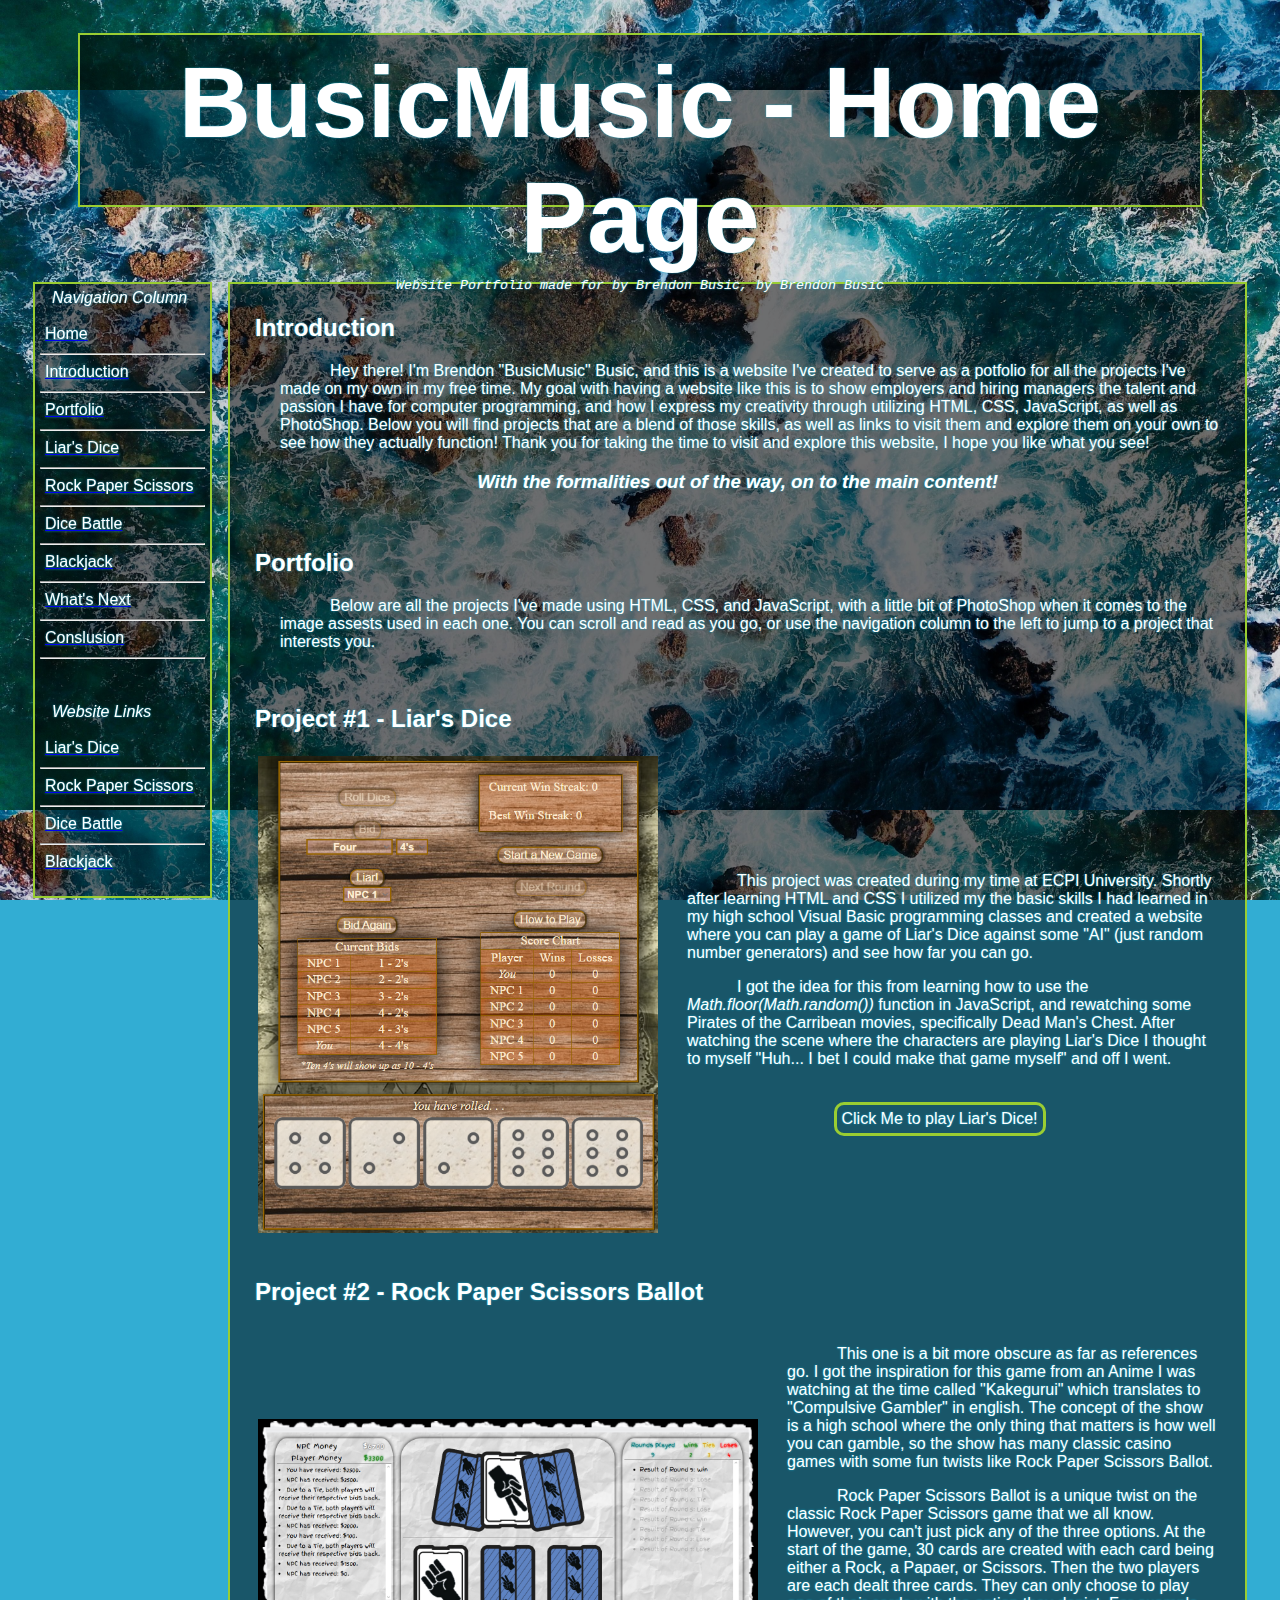
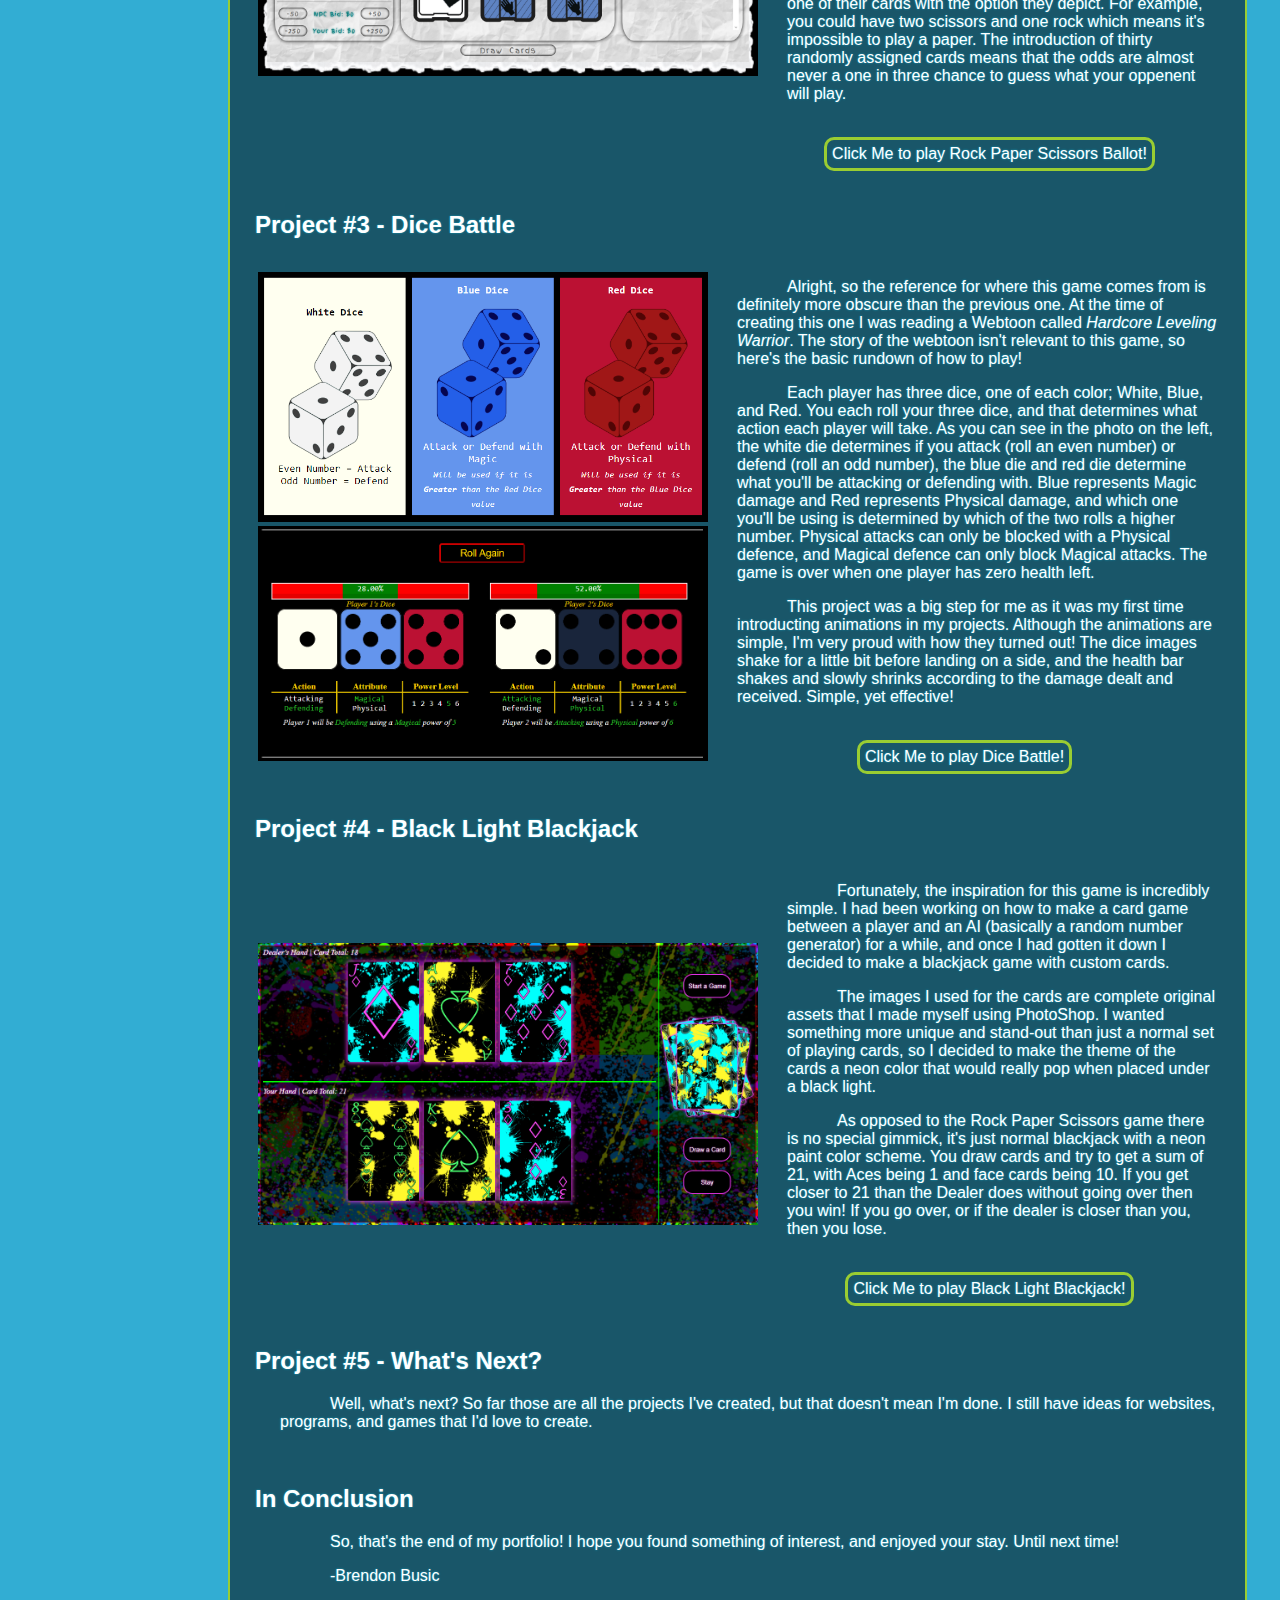
==== index.html @ 6f608ede "Update index.html" ====
<!DOCTYPE html>
<html>
 <head>
    <title>BusicMusic - Home Page</title>

    <link rel="shortcut icon" type="image/x-icon" href="browserIcon.png"/>
    <link href="indexStyle.css" type="text/css" rel="stylesheet"/>
    <script link="indexScript.js" type="text/javscript" rel="javascript"></script>
</head>

<div id="header">
    <span id="headerText">BusicMusic - Home Page</span><br/>
    <span id="subText">Website Portfolio made for by Brendon Busic, by Brendon Busic</span>
</div>

<body>
    <div id="navCol">
        <span id="columnHeader">Navigation Column</span><br/><br/>
        <a href="#header"><div class="navLinks">Home</div></a><hr/>
        <a href="#Introduction"><div class="navLinks">Introduction</div></a><hr/>
        <a href="#Portfolio"><div class="navLinks">Portfolio</div></a><hr/>
        <a href="#LiarsDice"><div class="navLinks">Liar's Dice</div></a><hr/>
        <a href="#RPS"><div class="navLinks">Rock Paper Scissors</div></q><hr/>
        <a href="#DiceBattles"><div class="navLinks">Dice Battle</div></q><hr/>
        <a href="#Blackjack"><div class="navLinks">Blackjack</div></a><hr/>
        <a href="#WhatsNext"><div class="navLinks">What's Next</div></a><hr/>
        <a href="#Conclusion"><div class="navLinks">Conslusion</div></a><hr/>
        <br/>
        <br/>
        <span id="columnHeader">Website Links</span><br/><br/>
        <a href="https://BusicMusic.github.io/LiarsDice"><div class="navLinks">Liar's Dice</div></a><hr/>
        <a href="https://BusicMusic.github.io/RPS-Ballot"><div class="navLinks">Rock Paper Scissors</div></a><hr/>
        <a href="https://BusicMusic.github.io/DiceBattles"><div class="navLinks">Dice Battle</div></a><hr/>
        <a href="https://BusicMusic.github.io/Blackjack"><div class="navLinks">Blackjack</div></a>
        <br/>
    </div>


    <div id="mainContent">
        <h2 id="Introduction">Introduction</h2>
        <p>
            Hey there! I'm Brendon "BusicMusic" Busic, and this is a website I've created to serve as a potfolio for all the projects I've made on my own in my free time. My goal with having a website like this is to show employers and hiring managers the talent and passion I have for computer programming, and how I express my creativity through utilizing HTML, CSS, JavaScript, as well as PhotoShop. Below you will find projects that are a blend of those skills, as well as links to visit them and explore them on your own to see how they actually function! Thank you for taking the time to visit and explore this website, I hope you like what you see!
        </p>

        <h3 style="font-style: italic;text-align: center;">With the formalities out of the way, on to the main content!</h3>
        <br/>
        <h2>Portfolio</h2>
        <p>
            Below are all the projects I've made using HTML, CSS, and JavaScript, with a little bit of PhotoShop when it comes to the image assests used in each one. You can scroll and read as you go, or use the navigation column to the left to jump to a project that interests you.
        </p>
        <br/>
        <h2 id="LiarsDice">Project #1 - Liar's Dice</h2>
        <table id="liarsDice">
            <tr>
                <td>
                    <img src="Liars Dice Screenshot1.PNG" style="width: 400px;"/img>
                </td>
                <td>
                    <p class="description">
                    This project was created during my time at ECPI University. Shortly after learning HTML and CSS I utilized my the basic skills I had learned in my high school Visual Basic programming classes and created a website where you can play a game of Liar's Dice against some "AI" (just random number generators) and see how far you can go.
                    </p>
                    <p class="description">
                        I got the idea for this from learning how to use the <i>Math.floor(Math.random())</i> function in JavaScript, and rewatching some Pirates of the Carribean movies, specifically Dead Man's Chest. After watching the scene where the characters are playing Liar's Dice I thought to myself "Huh... I bet I could make that game myself" and off I went.
                    </p>
                    <br/>
                    <div class="btnContainer">
                        <a href="https://BusicMusic.github.io/LiarsDice">
                            <button class="websiteBtn">Click Me to play Liar's Dice!</button>
                        </a>
                    </div>
                </td>
            </tr>
        </table>
        <br/>


        <h2 id="RPS">Project #2 - Rock Paper Scissors Ballot</h2>
        <table id="rpsBallot">
            <tr>
                <td>
                    <img src="RPS Screenshot1.PNG" style="width: 500px;"/>
                </td>
                <td>
                    <p class="description">
                        This one is a bit more obscure as far as references go. I got the inspiration for this game from an Anime I was watching at the time called "Kakegurui" which translates to "Compulsive Gambler" in english. The concept of the show is a high school where the only thing that matters is how well you can gamble, so the show has many classic casino games with some fun twists like Rock Paper Scissors Ballot.
                    </p>
                    <p class="description">
                        Rock Paper Scissors Ballot is a unique twist on the classic Rock Paper Scissors game that we all know. However, you can't just pick any of the three options. At the start of the game, 30 cards are created with each card being either a Rock, a Papaer, or Scissors. Then the two players are each dealt three cards. They can only choose to play one of their cards with the option they depict. For example, you could have two scissors and one rock which means it's impossible to play a paper. The introduction of thirty randomly assigned cards means that the odds are almost never a one in three chance to guess what your oppenent will play.
                    </p>
                    <br/>
                    <div class="btnContainer">
                        <a href="https://BusicMusic.github.io/RPS-Ballot">
                            <button class="websiteBtn">Click Me to play Rock Paper Scissors Ballot!</button>
                        </a>
                    </div>
                </td>
            </tr>
        </table>
        <br/>


        <h2 id="DiceBattle">Project #3 - Dice Battle</h2>
        <table id="diceBattles">
            <tr>
                <td>
                    <img src="Dice Battle Screenshot1.PNG" style="width: 450px;"/>
                    <br/>
                    <img src="Dice Battle Screenshot2.PNG" style="width: 450px;"/>
                </td>
                <td>
                    <p class="description">
                        Alright, so the reference for where this game comes from is definitely more obscure than the previous one. At the time of creating this one I was reading a Webtoon called <i>Hardcore Leveling Warrior</i>. The story of the webtoon isn't relevant to this game, so here's the basic rundown of how to play!
                    </p>
                    <p class="description">
                        Each player has three dice, one of each color; White, Blue, and Red. You each roll your three dice, and that determines what action each player will take. As you can see in the photo on the left, the white die determines if you attack (roll an even number) or defend (roll an odd number), the blue die and red die determine what you'll be attacking or defending with. Blue represents Magic damage and Red represents Physical damage, and which one you'll be using is determined by which of the two rolls a higher number. Physical attacks can only be blocked with a Physical defence, and Magical defence can only block Magical attacks. The game is over when one player has zero health left.
                    </p>
                    <p class="description">
                        This project was a big step for me as it was my first time introducting animations in my projects. Although the animations are simple, I'm very proud with how they turned out! The dice images shake for a little bit before landing on a side, and the health bar shakes and slowly shrinks according to the damage dealt and received. Simple, yet effective!
                    </p>
                    <br/>
                    <div class="btnContainer">
                        <a href="https://BusicMusic.io/DiceBatles">
                            <button class="websiteBtn">Click Me to play Dice Battle!</button>
                        </a>
                    </div>
                </td>
            </tr>
        </table>
        <br/>

        
        <h2 id="Blackjack">Project #4 - Black Light Blackjack</h2>
        <table>
            <tr>
                <td>
                    <img src="Blackjack Screenshot1.PNG" style="width:500px;"/>
                </td>
                <td>
                    <p class="description">
                        Fortunately, the inspiration for this game is incredibly simple. I had been working on how to make a card game between a player and an AI (basically a random number generator) for a while, and once I had gotten it down I decided to make a blackjack game with custom cards.
                    </p>
                    <p class="description">
                        The images I used for the cards are complete original assets that I made myself using PhotoShop. I wanted something more unique and stand-out than just a normal set of playing cards, so I decided to make the theme of the cards a neon color that would really pop when placed under a black light.
                    </p>
                    <p class="description">
                        As opposed to the Rock Paper Scissors game there is no special gimmick, it's just normal blackjack with a neon paint color scheme. You draw cards and try to get a sum of 21, with Aces being 1 and face cards being 10. If you get closer to 21 than the Dealer does without going over then you win! If you go over, or if the dealer is closer than you, then you lose.
                    </p>
                    <br/>
                    <div class="btnContainer">
                        <a href="https://BusicMusic.github.io/Blackjack">
                            <button class="websiteBtn">Click Me to play Black Light Blackjack!</button>
                        </a>
                    </div>
                </td>
            </tr>
        </table>
        <br/>

        
        <h2 id="WhatsNext">Project #5 - What's Next?</h2>
        <p>
            Well, what's next? So far those are all the projects I've created, but that doesn't mean I'm done. I still have ideas for websites, programs, and games that I'd love to create.
        </p>
        <br/>

        <h2 id="Conclusion">In Conclusion</h2>
        <p>
            So, that's the end of my portfolio! I hope you found something of interest, and enjoyed your stay. Until next time!
        </p>
        <p>-Brendon Busic</p>
        </br>

    </div>

</body>
</html>
---- indexStyle.css ----
html{
    color:white;
    text-shadow:0px 0px 2px rgb(24, 175, 209);
    background-color:rgb(50, 173, 211);
    background-image: url("ocean waves.jpeg");
    background-attachment: fixed;
    background-size: 100%;
    background-position: center;
	padding: 25px;
	margin: auto;
    font-family: sans-serif;
}
#header, #navCol, #mainContent{
    background-color: rgba(0,0,0,.5);
    border: 2px solid yellowgreen;
}

/*Header Styling*/
#header{
    text-align: center;
    padding: 10px;
    width: 80%;
    margin: auto;
    height: 150px;
    min-width: 1100px;
}
#headerText{
    font-size: 75pt;
    font-family:'Franklin Gothic Medium', 'Arial Narrow', Arial, sans-serif;
    font-weight: bold;
}
#subText{
    font-size: 10pt;
    font-family: monospace;
    font-style: italic;
}

/*Navigation Column Styling*/
#navCol{
    margin-top: 75px;
    float:left;
    width: 165px;
    position: sticky;
    top: 10px;
    padding: 5px;
}
#columnHeader{
    text-align: center;
    font-style: italic;
    padding-left: 12px;
}
.navLinks{
    margin-left: 5px;
    color:white;
    text-decoration:none;
    width: 100%;
    height: 20px;
    /* padding-left: 5px; */
}
.navLinks:hover{
    padding-left: 2px;
    font-weight: bold;
    cursor: pointer;
    background-image:linear-gradient(to right, grey, rgba(0,0,0,.0));
}

/*Main Content Styling*/
#mainContent{
    max-width: auto;
    min-width: 900px;
    padding-top: 10px;
    padding-right: 25px;
    padding-left: 25px;
    padding-bottom: 10px;
    margin-left: 195px;
    margin-top: 75px;
}
#mainContent>p{
    text-indent: 50px;
    padding-left: 25px;
}
.description{
    text-indent: 50px;
    padding-left: 25px;
}
.btnContainer{
    text-align:center;
}
.websiteBtn{
    text-align:center;
    text-shadow:0px 0px 2px rgb(24, 175, 209);
    border: 3px solid yellowgreen;
    padding: 5px;
    border-radius: 10px;
    color: white;
    background: none;
    font-size: 12pt;
}
.websiteBtn:hover{
    font-weight: bold;
    cursor: pointer;
    background-image: linear-gradient(to top, grey, rgba(0,0,0,0.0));
}
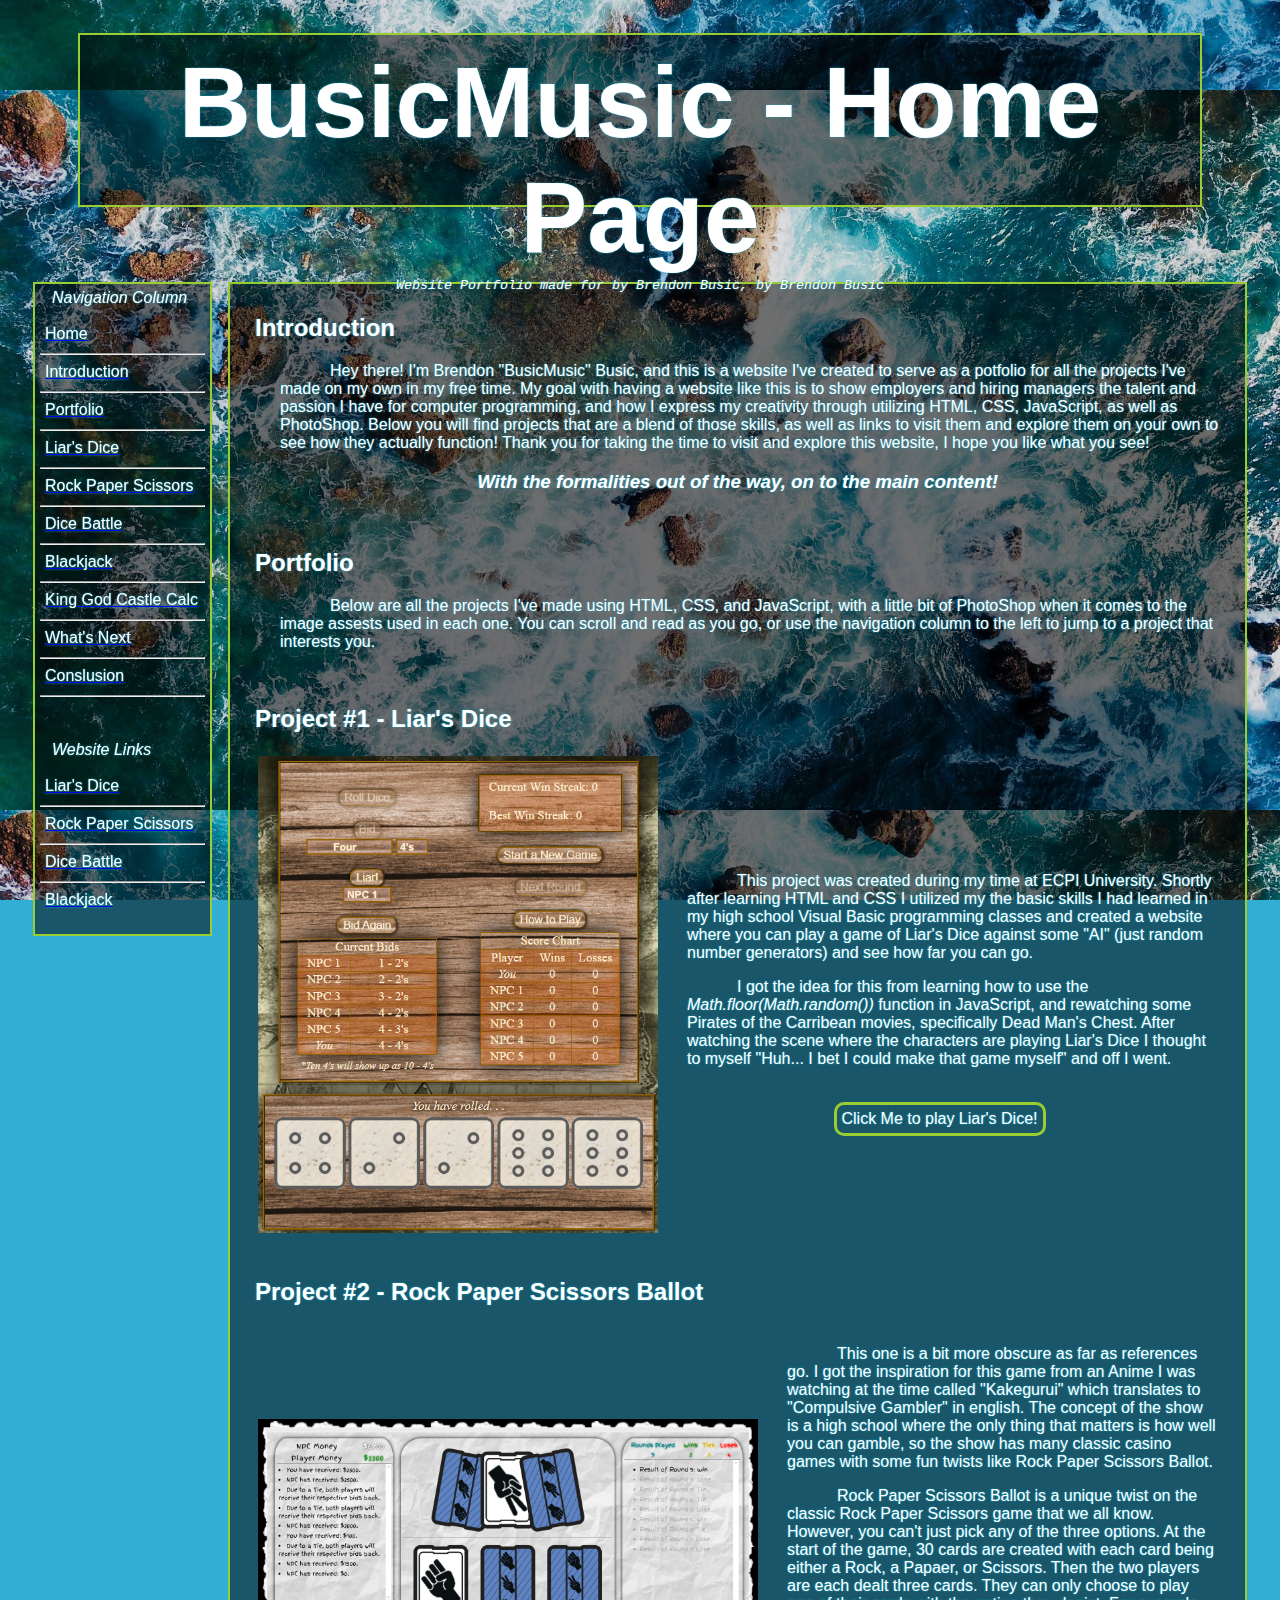
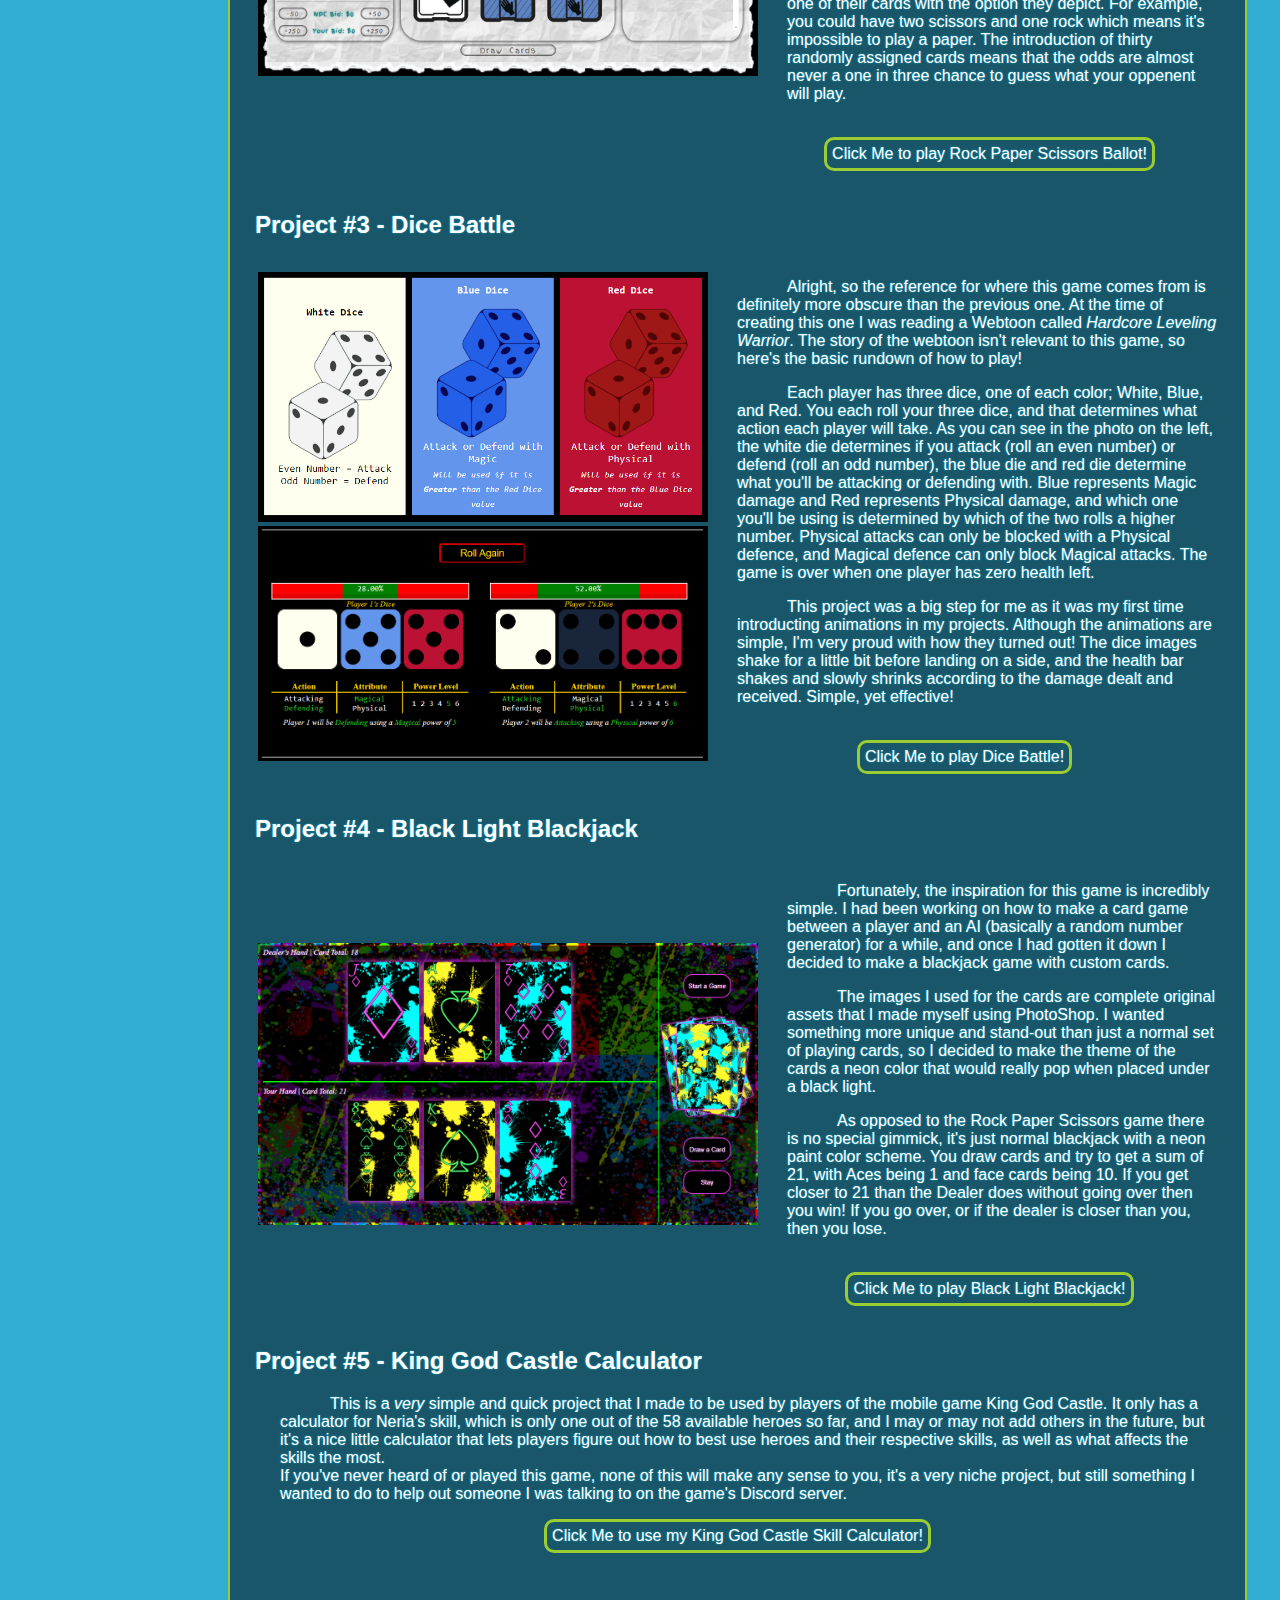
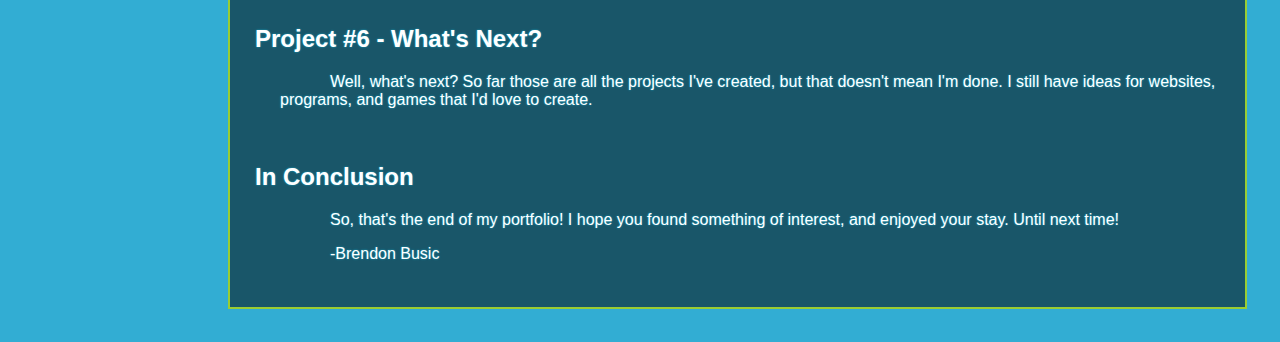
==== commit 74e3648b: "Update index.html" ====
--- a/index.html
+++ b/index.html
@@ -3,7 +3,7 @@
  <head>
     <title>BusicMusic - Home Page</title>
 
-    <link rel="shortcut icon" type="image/x-icon" href="browserIcon.png"/>
+    <link rel="shortcut icon" type="image/x-icon" href="browserIcon.PNG"/>
     <link href="indexStyle.css" type="text/css" rel="stylesheet"/>
     <script link="indexScript.js" type="text/javscript" rel="javascript"></script>
 </head>
@@ -23,6 +23,7 @@
         <a href="#RPS"><div class="navLinks">Rock Paper Scissors</div></q><hr/>
         <a href="#DiceBattles"><div class="navLinks">Dice Battle</div></q><hr/>
         <a href="#Blackjack"><div class="navLinks">Blackjack</div></a><hr/>
+        <a href="#KGC-Skill-Calc"><div class="navLinks">King God Castle Calc</div></a><hr/>
         <a href="#WhatsNext"><div class="navLinks">What's Next</div></a><hr/>
         <a href="#Conclusion"><div class="navLinks">Conslusion</div></a><hr/>
         <br/>
@@ -157,7 +158,24 @@
         <br/>
 
         
-        <h2 id="WhatsNext">Project #5 - What's Next?</h2>
+        <h2 id="KGC-Skill-Calc">Project #5 - King God Castle Calculator</h2>
+        <p>
+            This is a <i>very</i> simple and quick project that I made to be used by players of the mobile game King God Castle. It only has a calculator for Neria's skill, which is only one out of the 58 available heroes so far, and I may or may not add others in the future, but it's a nice little calculator that lets players figure out how to best use heroes and their respective skills, as well as what affects the skills the most.
+            <br/>
+            If you've never heard of or played this game, none of this will make any sense to you, it's a very niche project, but still something I wanted to do to help out someone I was talking to on the game's Discord server.
+            <br/>
+            
+            <div class="btnContainer">
+                <a href="https://BusicMusic.github.io/KGC-Skill-Calc">
+                    <button class="websiteBtn">Click Me to use my King God Castle Skill Calculator!</button>
+                </a>
+            </div>
+        </p>
+        <br/>
+        <br/>
+
+        
+        <h2 id="WhatsNext">Project #6 - What's Next?</h2>
         <p>
             Well, what's next? So far those are all the projects I've created, but that doesn't mean I'm done. I still have ideas for websites, programs, and games that I'd love to create.
         </p>
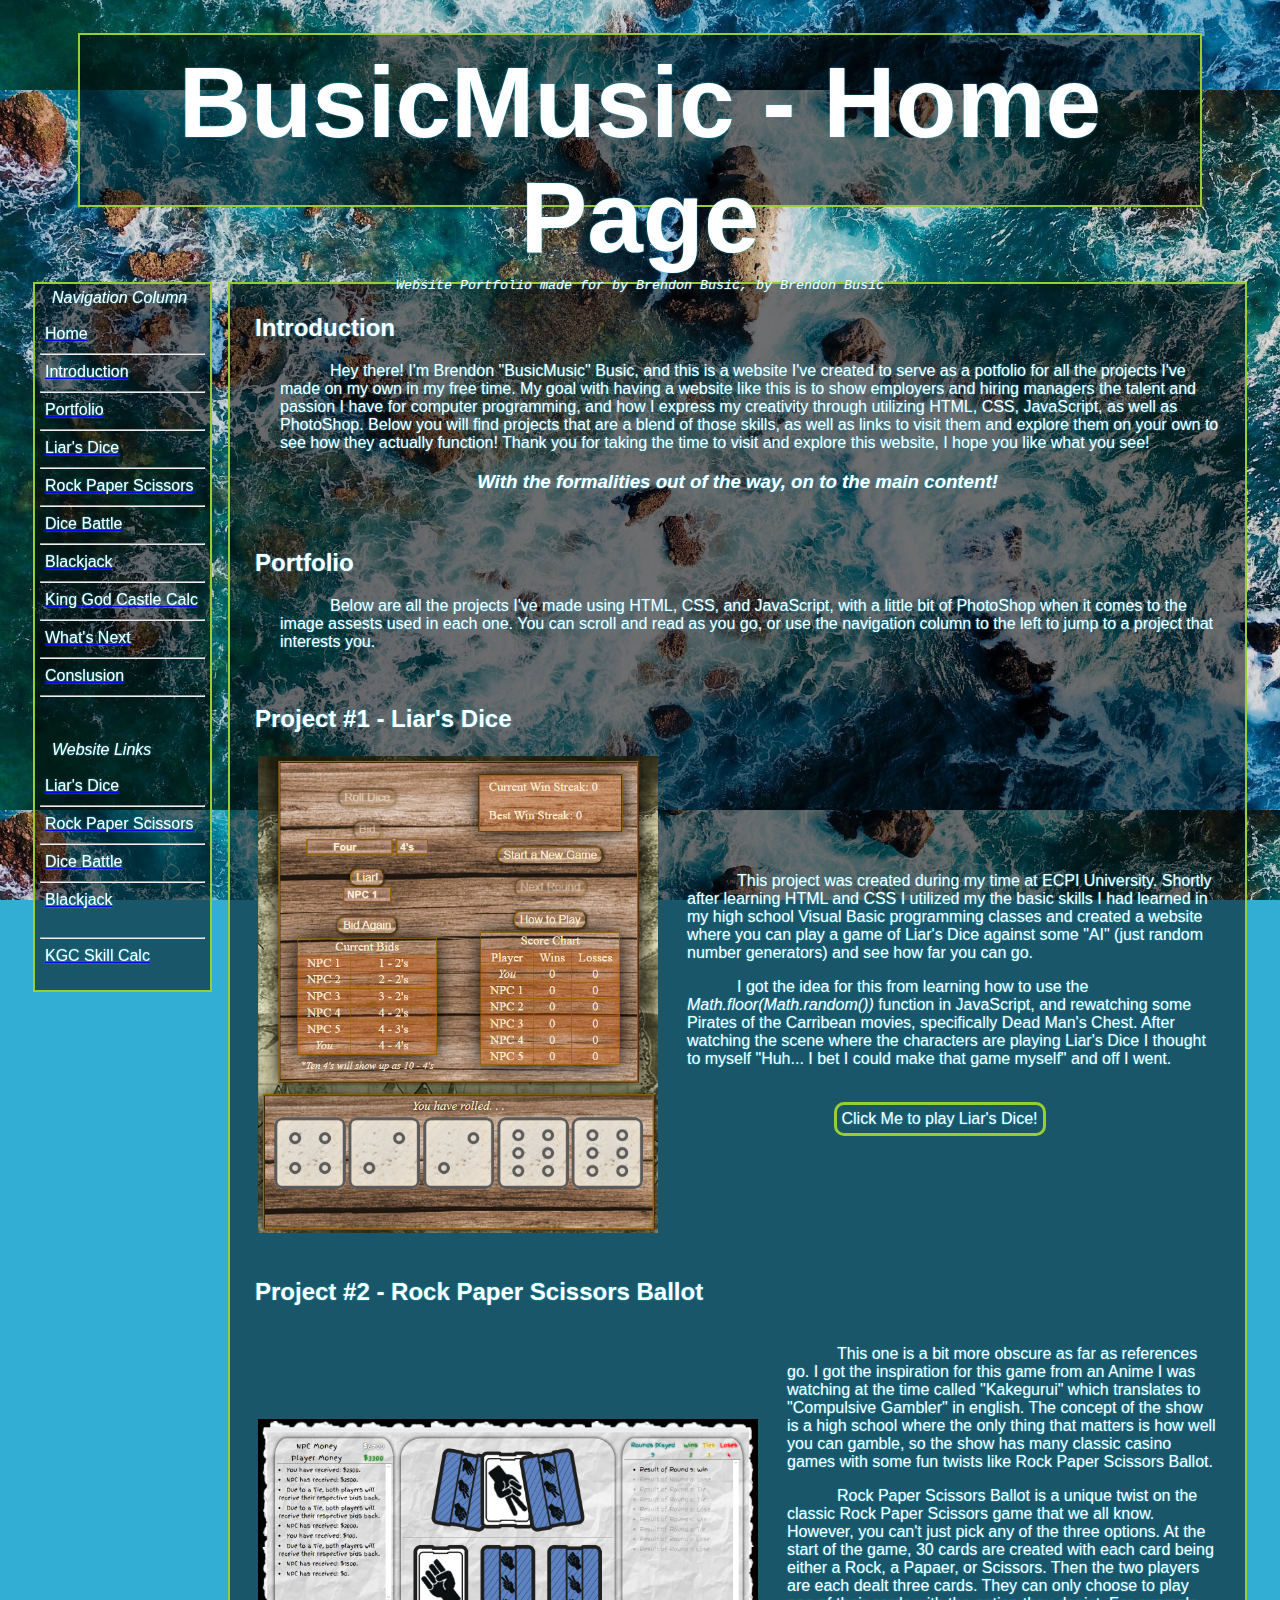
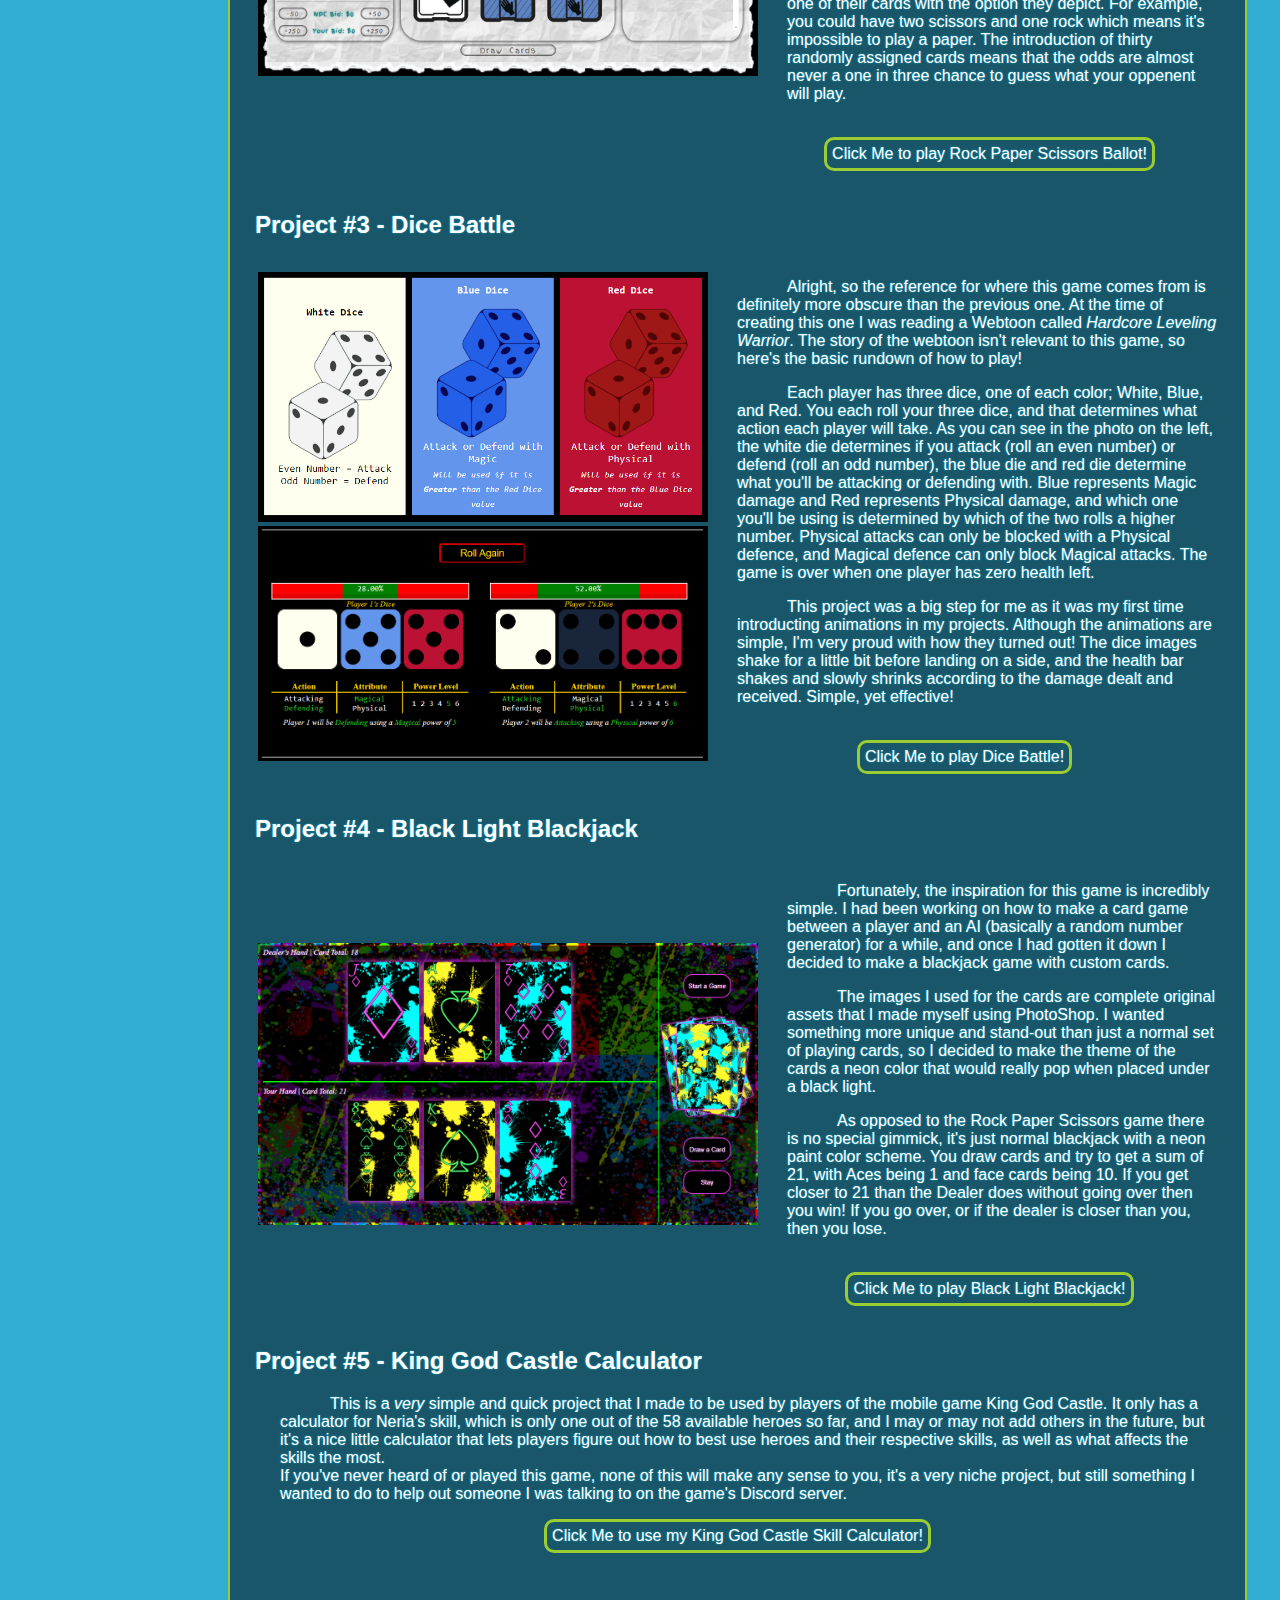
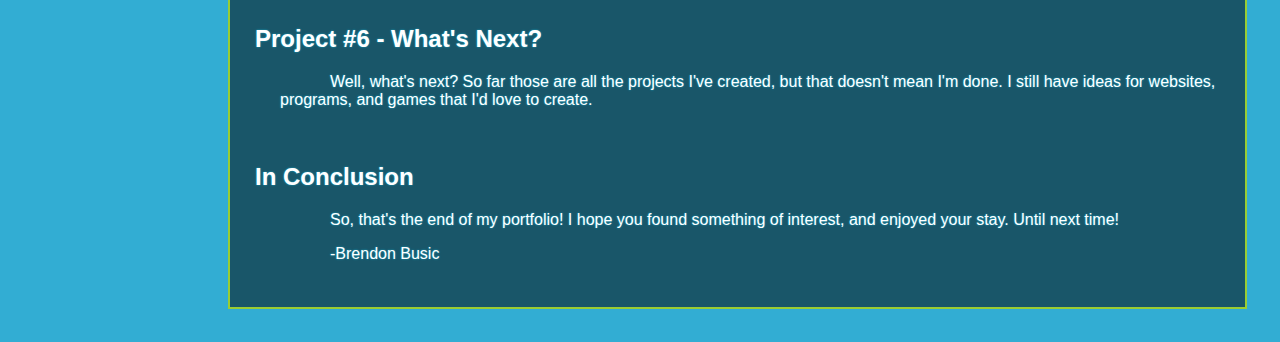
==== commit bd3a5844: "Update index.html" ====
--- a/index.html
+++ b/index.html
@@ -33,7 +33,8 @@
         <a href="https://BusicMusic.github.io/RPS-Ballot"><div class="navLinks">Rock Paper Scissors</div></a><hr/>
         <a href="https://BusicMusic.github.io/DiceBattles"><div class="navLinks">Dice Battle</div></a><hr/>
         <a href="https://BusicMusic.github.io/Blackjack"><div class="navLinks">Blackjack</div></a>
-        <br/>
+        <br/><hr/>
+        <a href="https://BusicMusic.github.io/KGC-Skill-Calc"><div class="navLinks">KGC Skill Calc</div></a><br/>
     </div>
 
 
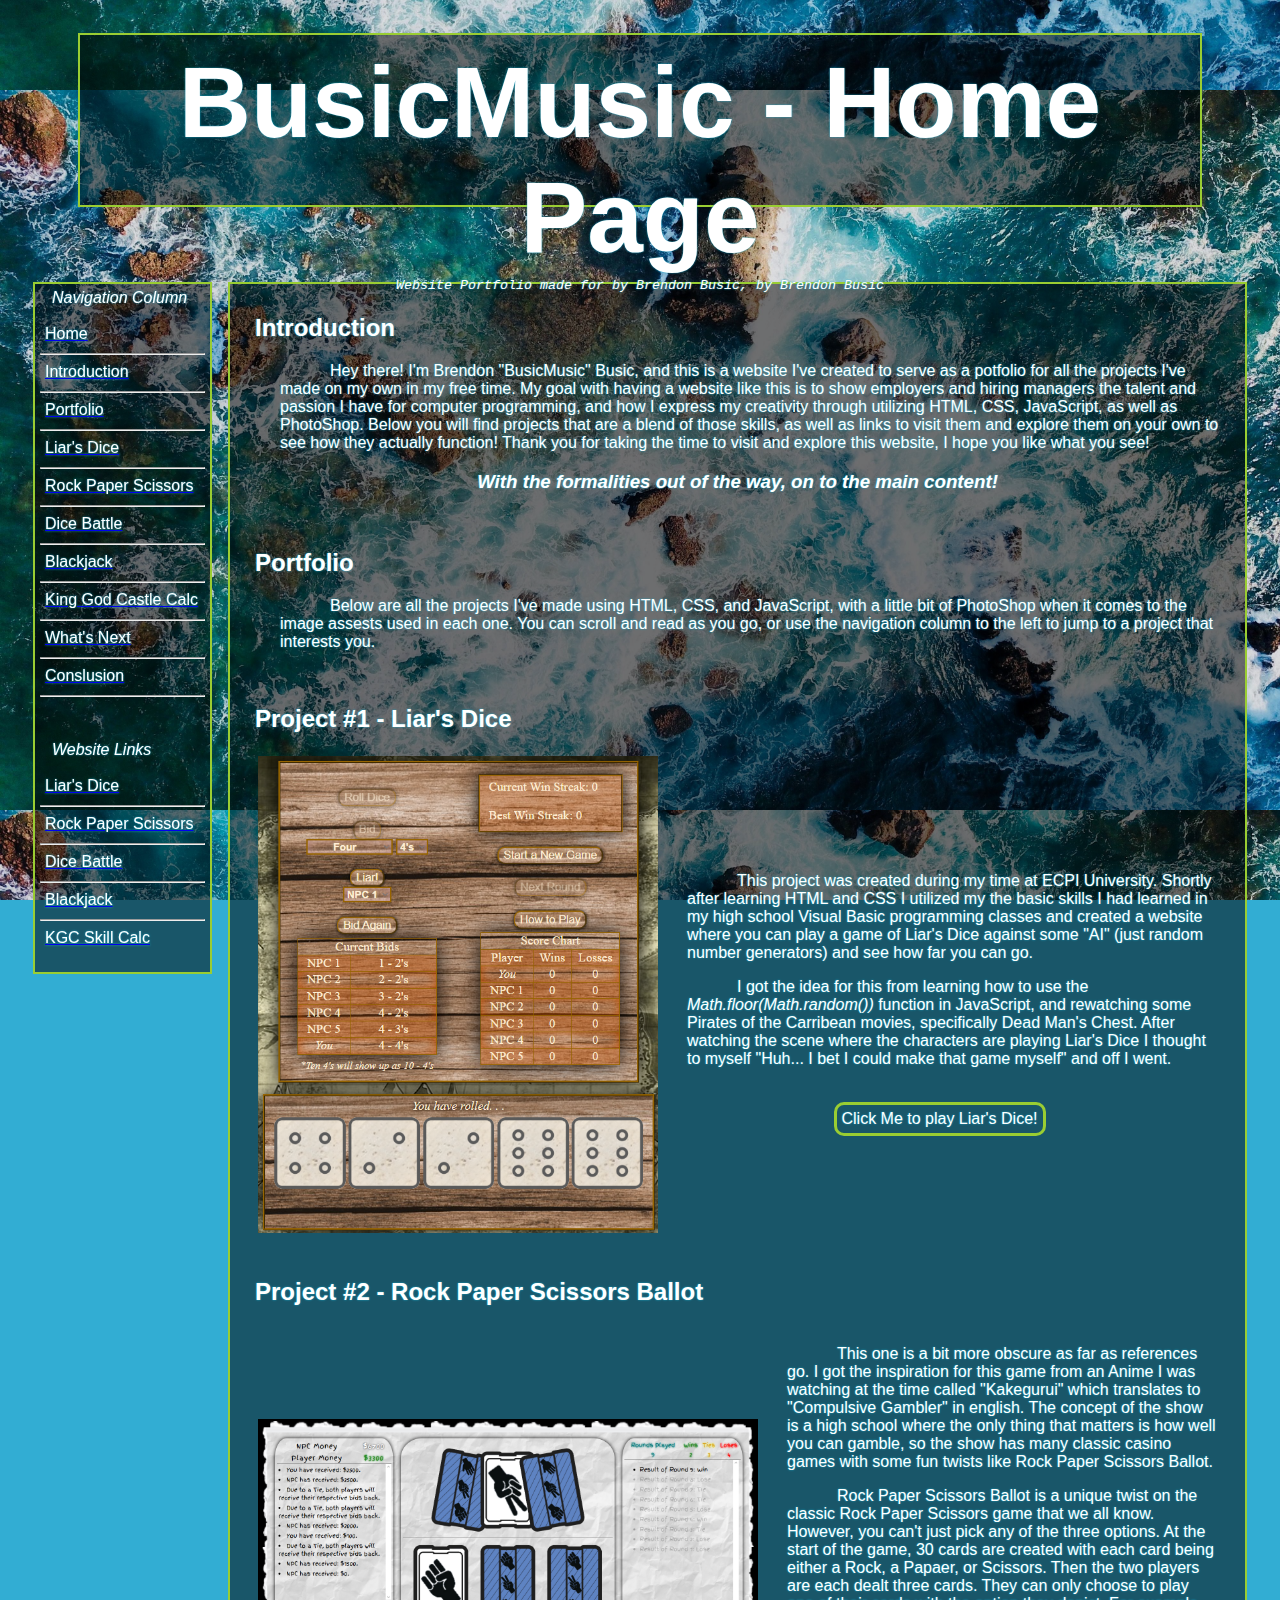
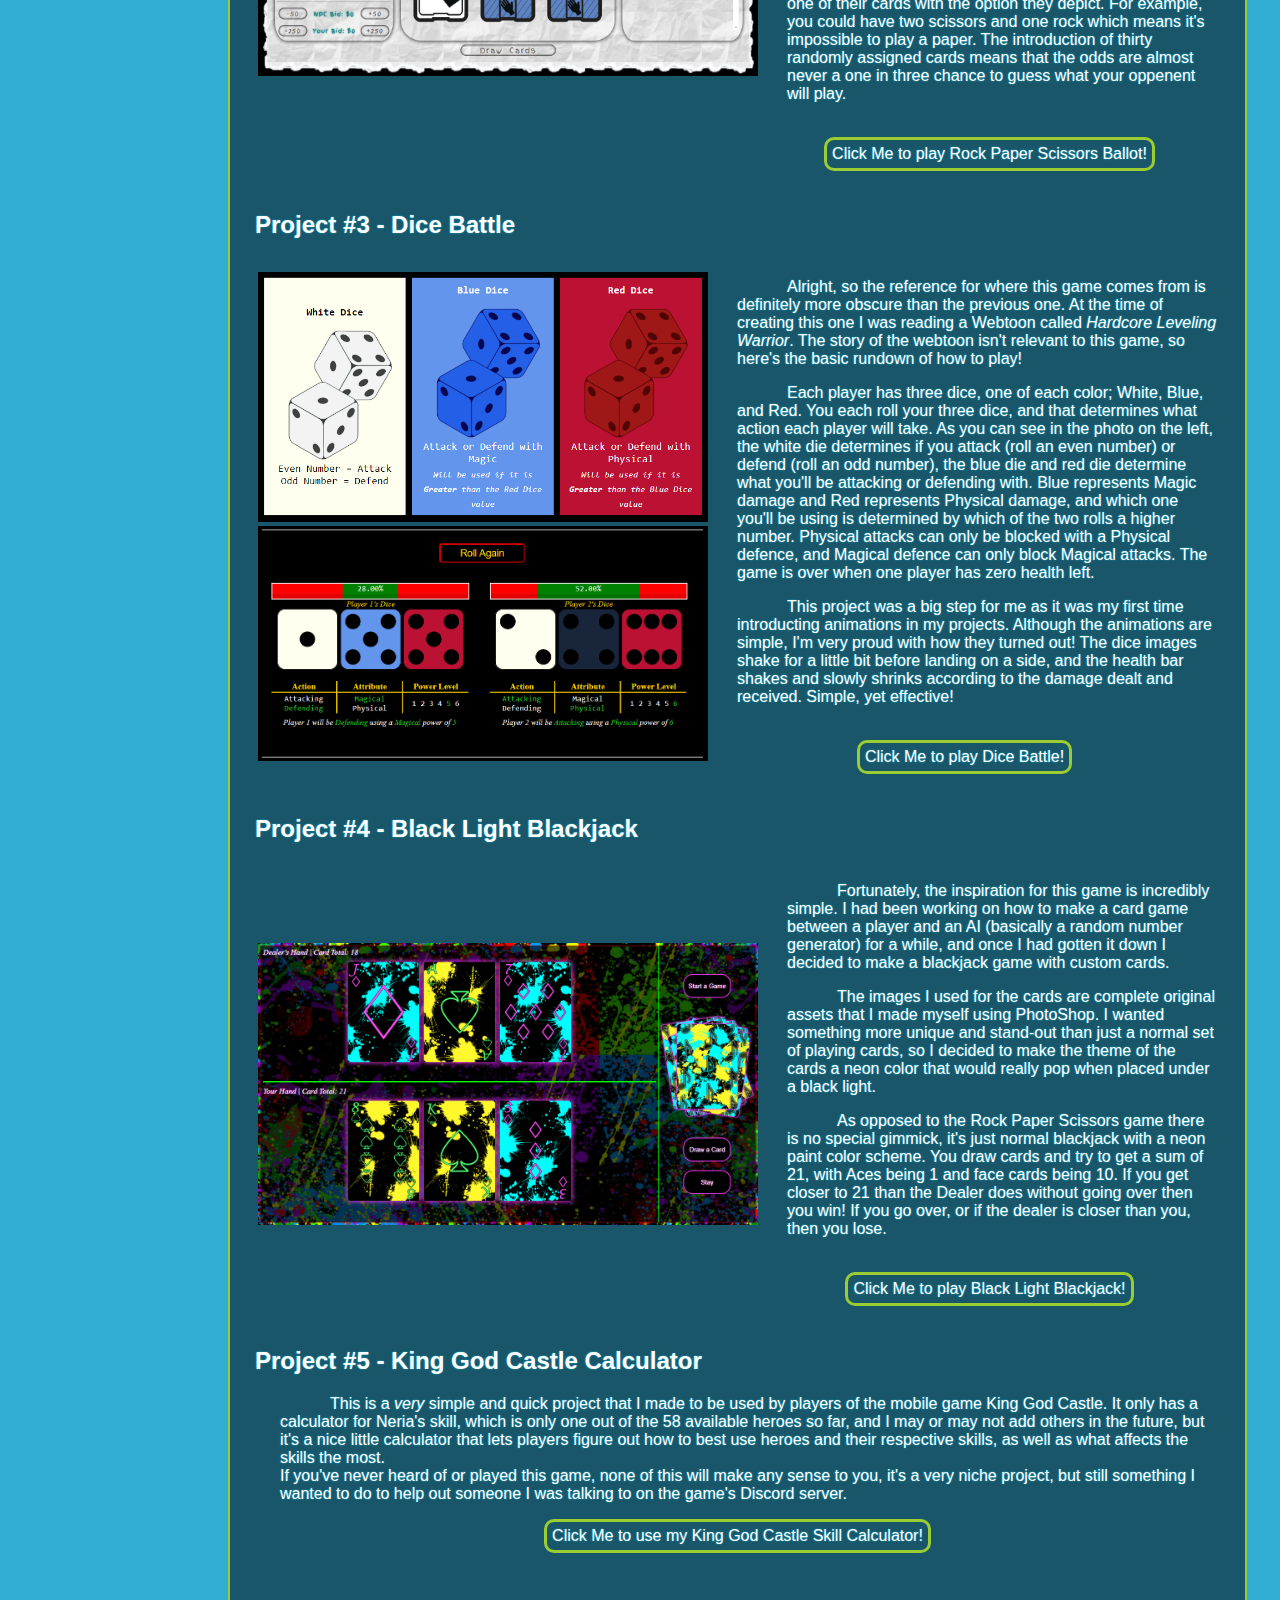
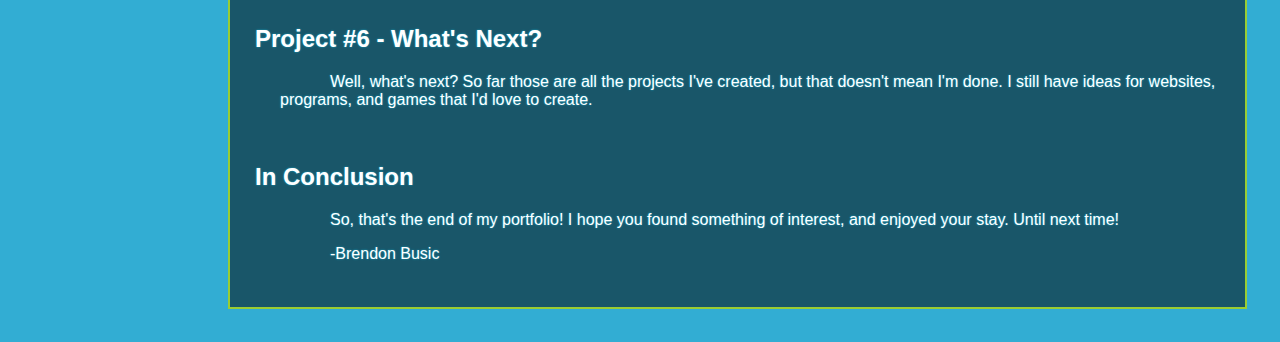
==== commit 58b32a29: "Update index.html" ====
--- a/index.html
+++ b/index.html
@@ -32,8 +32,7 @@
         <a href="https://BusicMusic.github.io/LiarsDice"><div class="navLinks">Liar's Dice</div></a><hr/>
         <a href="https://BusicMusic.github.io/RPS-Ballot"><div class="navLinks">Rock Paper Scissors</div></a><hr/>
         <a href="https://BusicMusic.github.io/DiceBattles"><div class="navLinks">Dice Battle</div></a><hr/>
-        <a href="https://BusicMusic.github.io/Blackjack"><div class="navLinks">Blackjack</div></a>
-        <br/><hr/>
+        <a href="https://BusicMusic.github.io/Blackjack"><div class="navLinks">Blackjack</div></a><hr/>
         <a href="https://BusicMusic.github.io/KGC-Skill-Calc"><div class="navLinks">KGC Skill Calc</div></a><br/>
     </div>
 
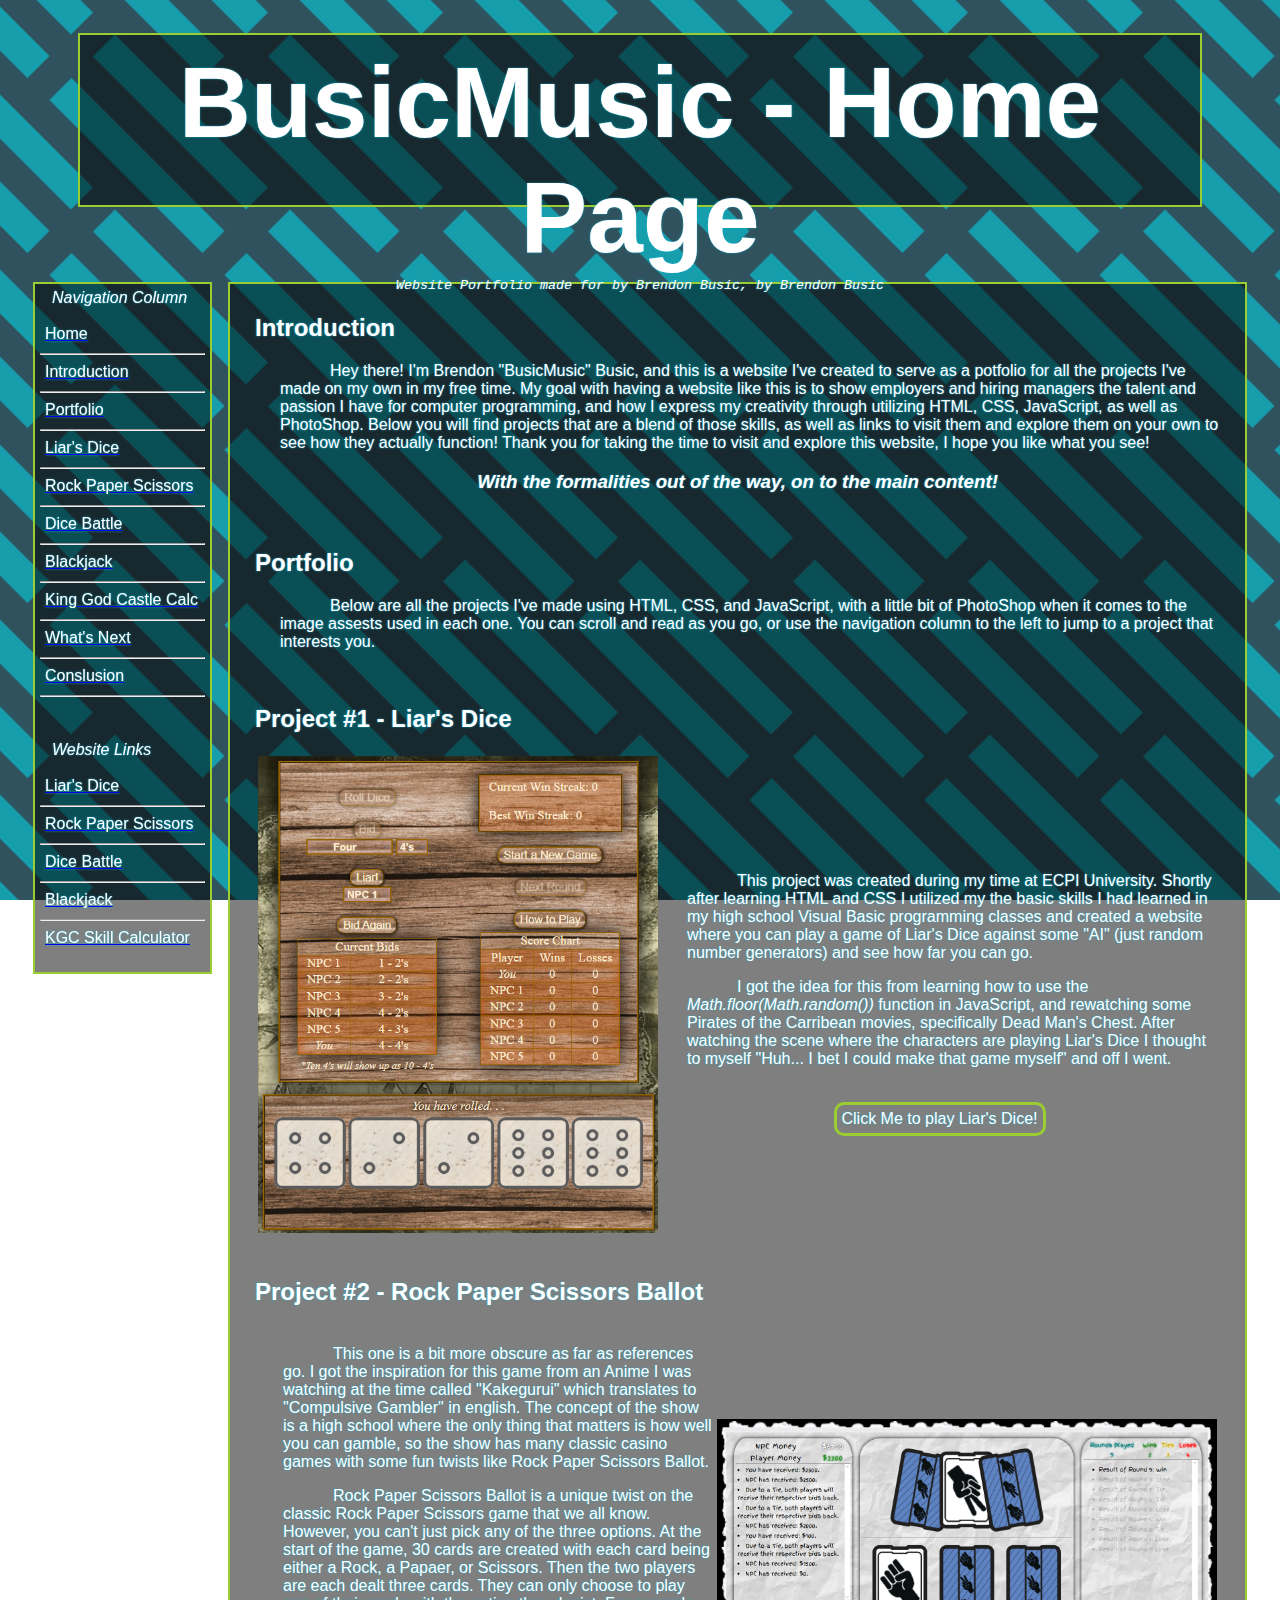
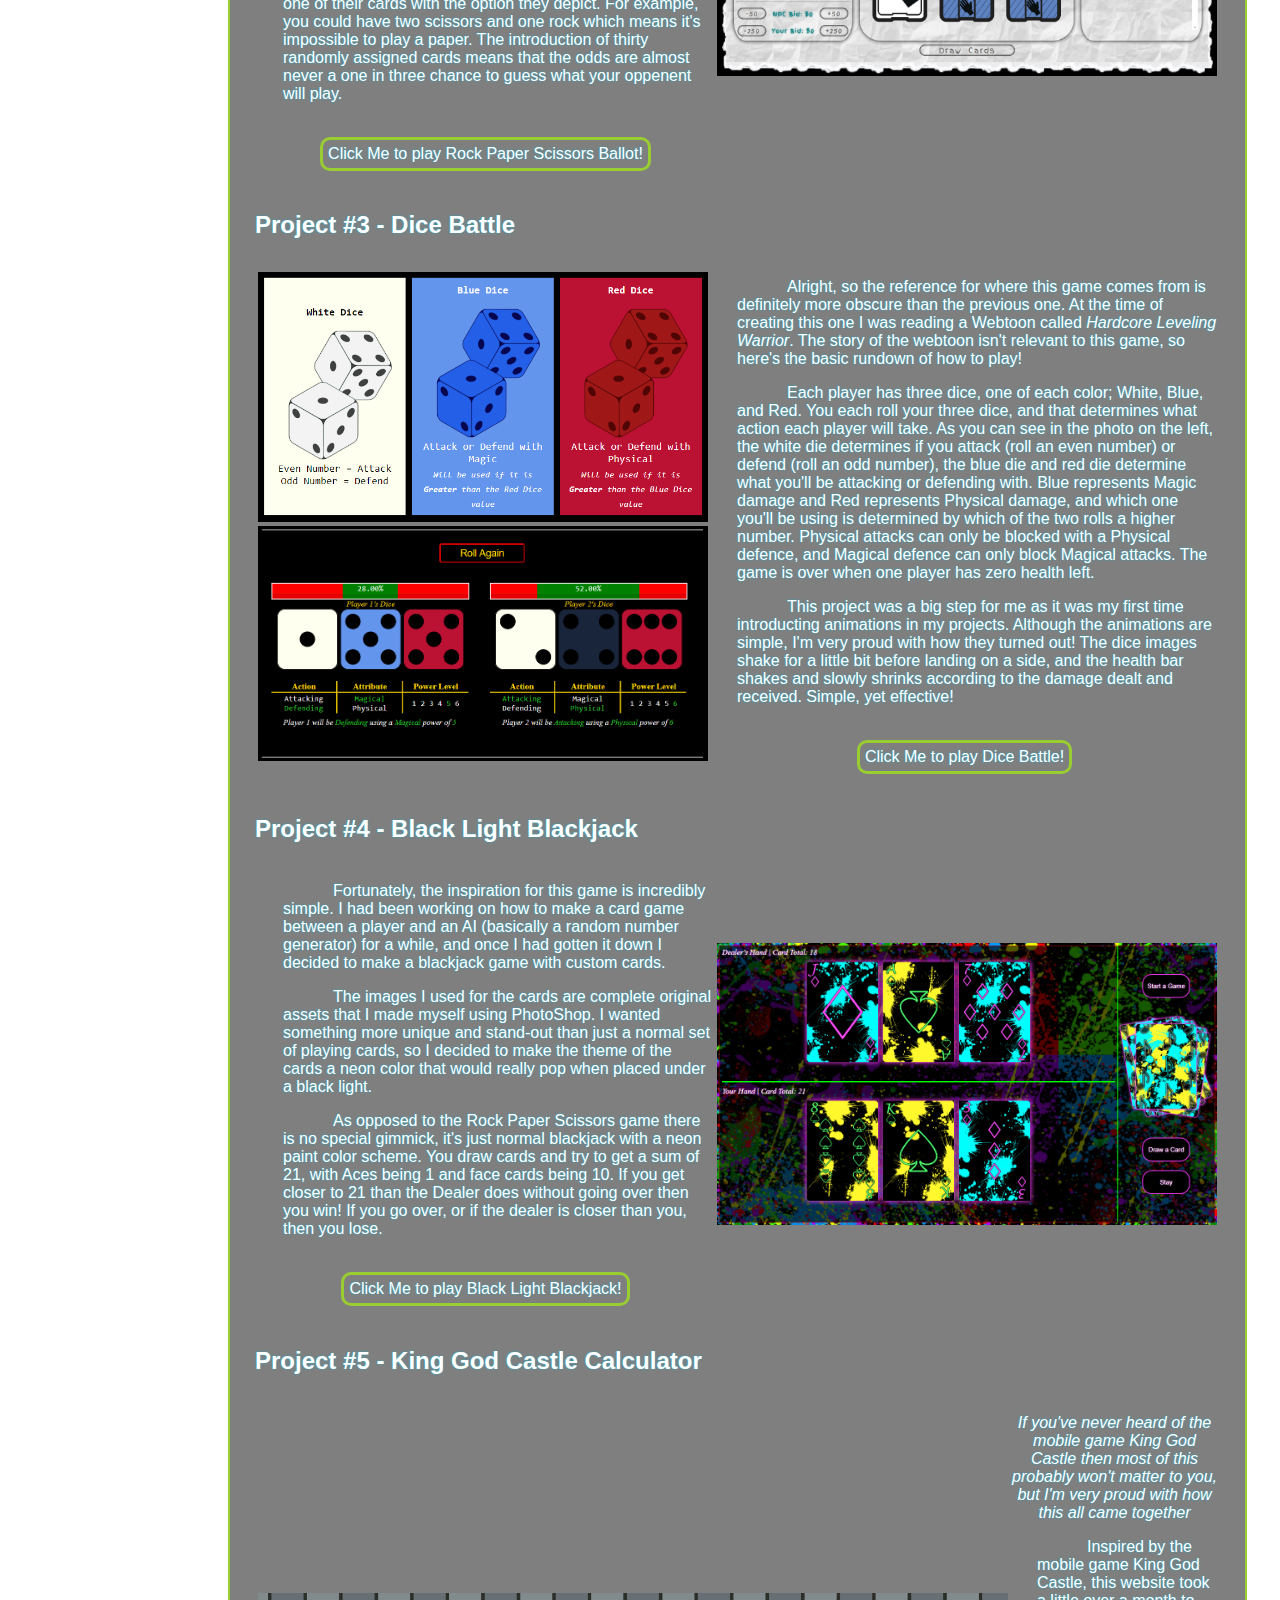
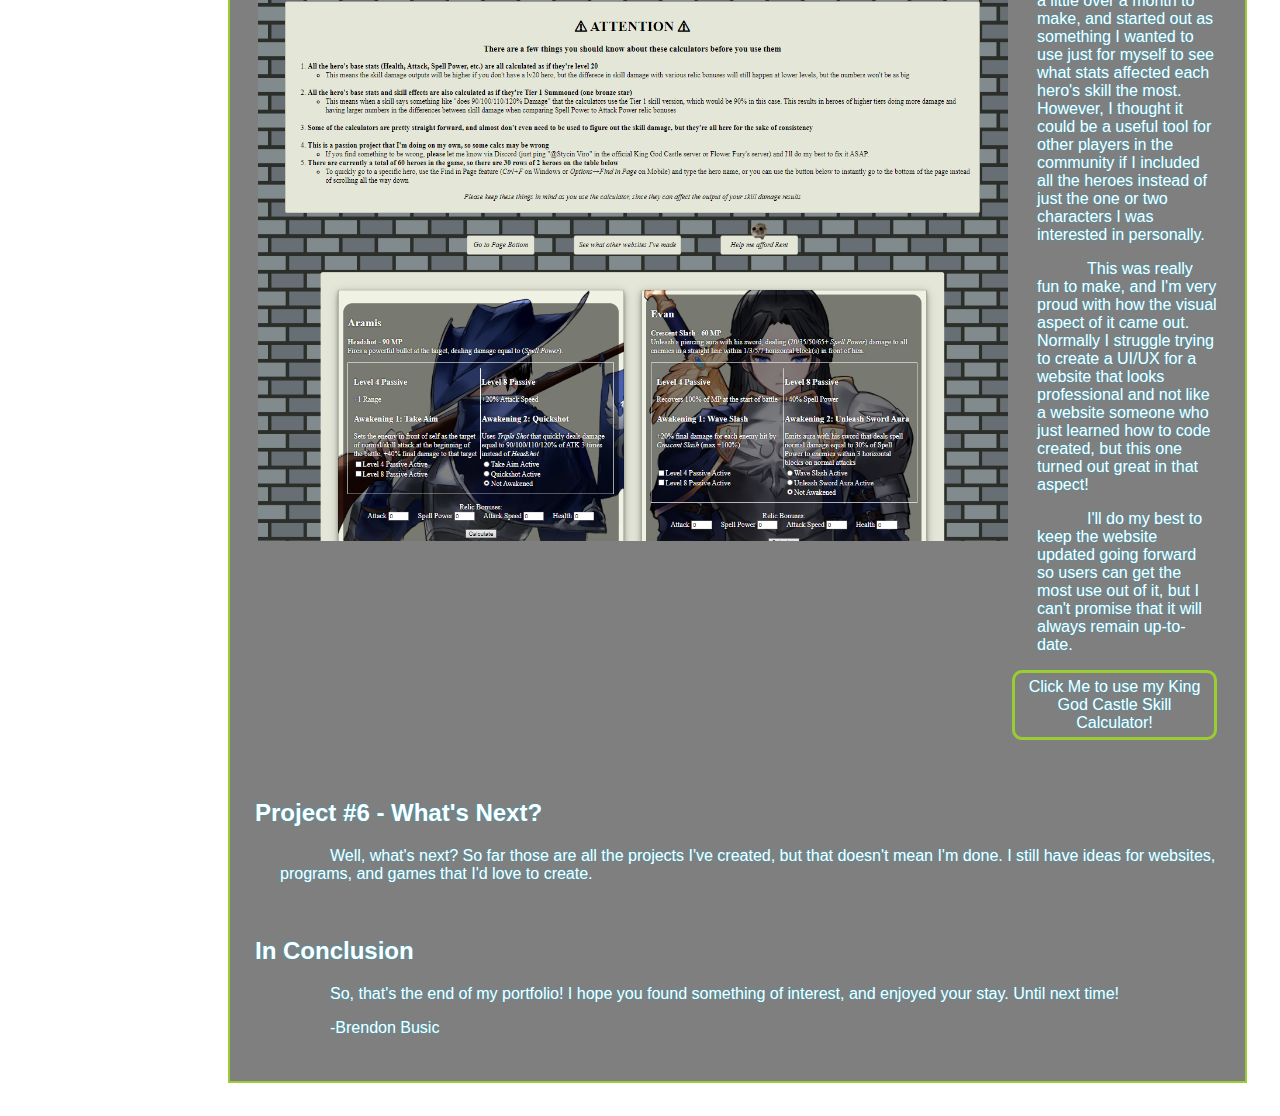
==== commit 80ec87e5: "Update index.html" ====
--- a/index.html
+++ b/index.html
@@ -3,7 +3,7 @@
  <head>
     <title>BusicMusic - Home Page</title>
 
-    <link rel="shortcut icon" type="image/x-icon" href="browserIcon.PNG"/>
+    <link rel="shortcut icon" type="image/x-icon" href="BusicMusic Icon.PNG"/>
     <link href="indexStyle.css" type="text/css" rel="stylesheet"/>
     <script link="indexScript.js" type="text/javscript" rel="javascript"></script>
 </head>
@@ -33,7 +33,8 @@
         <a href="https://BusicMusic.github.io/RPS-Ballot"><div class="navLinks">Rock Paper Scissors</div></a><hr/>
         <a href="https://BusicMusic.github.io/DiceBattles"><div class="navLinks">Dice Battle</div></a><hr/>
         <a href="https://BusicMusic.github.io/Blackjack"><div class="navLinks">Blackjack</div></a><hr/>
-        <a href="https://BusicMusic.github.io/KGC-Skill-Calc"><div class="navLinks">KGC Skill Calc</div></a><br/>
+        <a href="https://BusicMusic.github.io/KGC-Skill-Calc"><div class="navLinks">KGC Skill Calculator</div></a>
+        <br/>
     </div>
 
 
@@ -79,9 +80,6 @@
         <table id="rpsBallot">
             <tr>
                 <td>
-                    <img src="RPS Screenshot1.PNG" style="width: 500px;"/>
-                </td>
-                <td>
                     <p class="description">
                         This one is a bit more obscure as far as references go. I got the inspiration for this game from an Anime I was watching at the time called "Kakegurui" which translates to "Compulsive Gambler" in english. The concept of the show is a high school where the only thing that matters is how well you can gamble, so the show has many classic casino games with some fun twists like Rock Paper Scissors Ballot.
                     </p>
@@ -94,6 +92,9 @@
                             <button class="websiteBtn">Click Me to play Rock Paper Scissors Ballot!</button>
                         </a>
                     </div>
+                </td>
+                <td>
+                    <img src="RPS Screenshot1.PNG" style="width: 500px;"/>
                 </td>
             </tr>
         </table>
@@ -134,9 +135,6 @@
         <table>
             <tr>
                 <td>
-                    <img src="Blackjack Screenshot1.PNG" style="width:500px;"/>
-                </td>
-                <td>
                     <p class="description">
                         Fortunately, the inspiration for this game is incredibly simple. I had been working on how to make a card game between a player and an AI (basically a random number generator) for a while, and once I had gotten it down I decided to make a blackjack game with custom cards.
                     </p>
@@ -153,24 +151,43 @@
                         </a>
                     </div>
                 </td>
+                <td>
+                    <img src="Blackjack Screenshot1.PNG" style="width:500px;"/>
+                </td>
             </tr>
         </table>
         <br/>
 
         
         <h2 id="KGC-Skill-Calc">Project #5 - King God Castle Calculator</h2>
-        <p>
-            This is a <i>very</i> simple and quick project that I made to be used by players of the mobile game King God Castle. It only has a calculator for Neria's skill, which is only one out of the 58 available heroes so far, and I may or may not add others in the future, but it's a nice little calculator that lets players figure out how to best use heroes and their respective skills, as well as what affects the skills the most.
-            <br/>
-            If you've never heard of or played this game, none of this will make any sense to you, it's a very niche project, but still something I wanted to do to help out someone I was talking to on the game's Discord server.
-            <br/>
-            
-            <div class="btnContainer">
-                <a href="https://BusicMusic.github.io/KGC-Skill-Calc">
-                    <button class="websiteBtn">Click Me to use my King God Castle Skill Calculator!</button>
-                </a>
-            </div>
-        </p>
+        <table>
+            <tr>
+                <td>
+                    <p>
+                        <img src="KGC Skill Calc Screenshot1.png" style="width: 750px;"/>
+                    </p>
+                </td>
+                <td>
+                    <p style="text-align: center; font-style: italic;">
+                        If you've never heard of the mobile game King God Castle then most of this probably won't matter to you, but I'm very proud with how this all came together
+                    </p>
+                    <p class="description">
+                        Inspired by the mobile game King God Castle, this website took a little over a month to make, and started out as something I wanted to use just for myself to see what stats affected each hero's skill the most. However, I thought it could be a useful tool for other players in the community if I included all the heroes instead of just the one or two characters I was interested in personally.
+                    </p>
+                    <p class="description">
+                        This was really fun to make, and I'm very proud with how the visual aspect of it came out. Normally I struggle trying to create a UI/UX for a website that looks professional and not like a website someone who just learned how to code created, but this one turned out great in that aspect!
+                    </p>
+                    <p class="description">
+                        I'll do my best to keep the website updated going forward so users can get the most use out of it, but I can't promise that it will always remain up-to-date.
+                    </p>
+                    <div class="btnContainer">
+                        <a href="https://BusicMusic.github.io/KGC-Skill-Calc">
+                            <button class="websiteBtn">Click Me to use my King God Castle Skill Calculator!</button>
+                        </a>
+                    </div>
+                </td>
+            </tr>
+        </table>
         <br/>
         <br/>
 
--- a/indexStyle.css
+++ b/indexStyle.css
@@ -1,14 +1,17 @@
 html{
+    background:
+      linear-gradient(135deg,#0000 18.75%,#2f525e 0 31.25%,#0000 0),
+      repeating-linear-gradient(45deg,#2f525e -6.25% 6.25%,#169ead 0 18.75%);
+    background-size: 175px 175px;
+
     color:white;
     text-shadow:0px 0px 2px rgb(24, 175, 209);
-    background-color:rgb(50, 173, 211);
-    background-image: url("ocean waves.jpeg");
     background-attachment: fixed;
-    background-size: 100%;
     background-position: center;
 	padding: 25px;
 	margin: auto;
     font-family: sans-serif;
+    scroll-behavior: smooth;
 }
 #header, #navCol, #mainContent{
     background-color: rgba(0,0,0,.5);
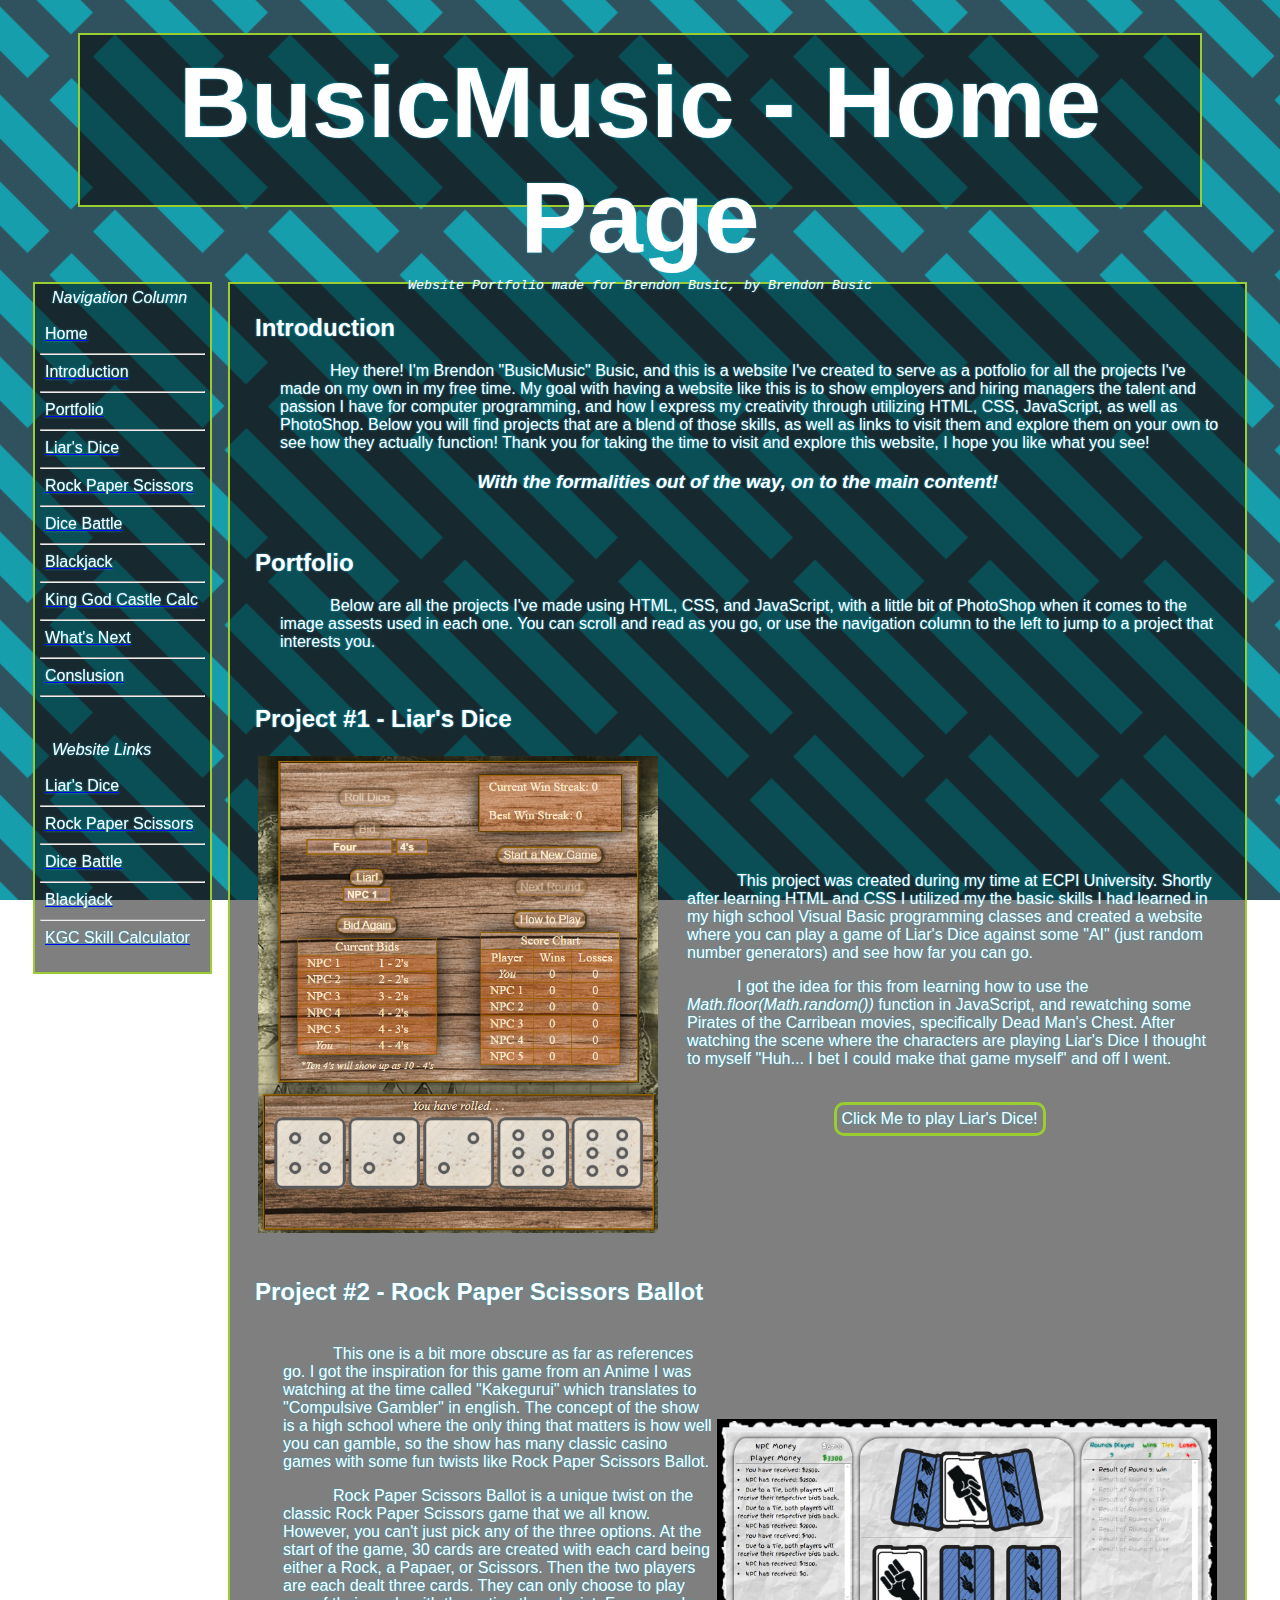
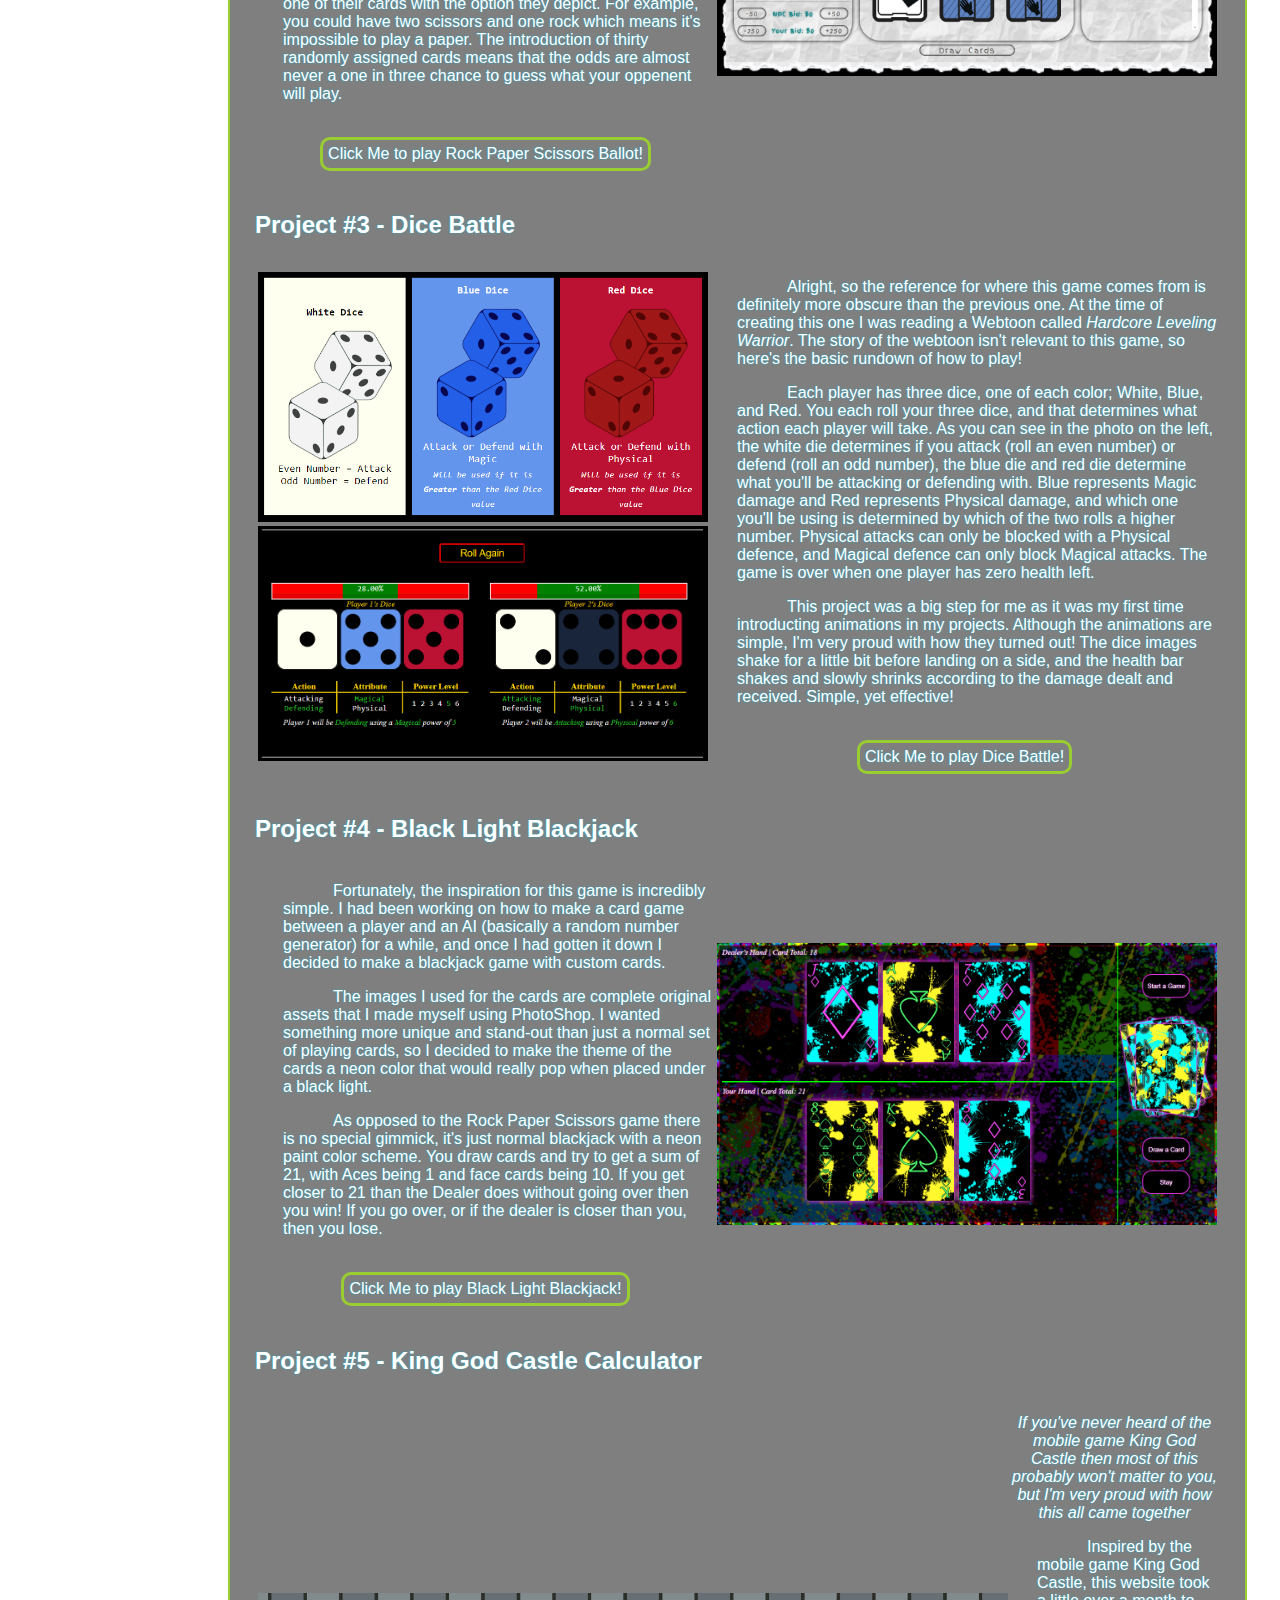
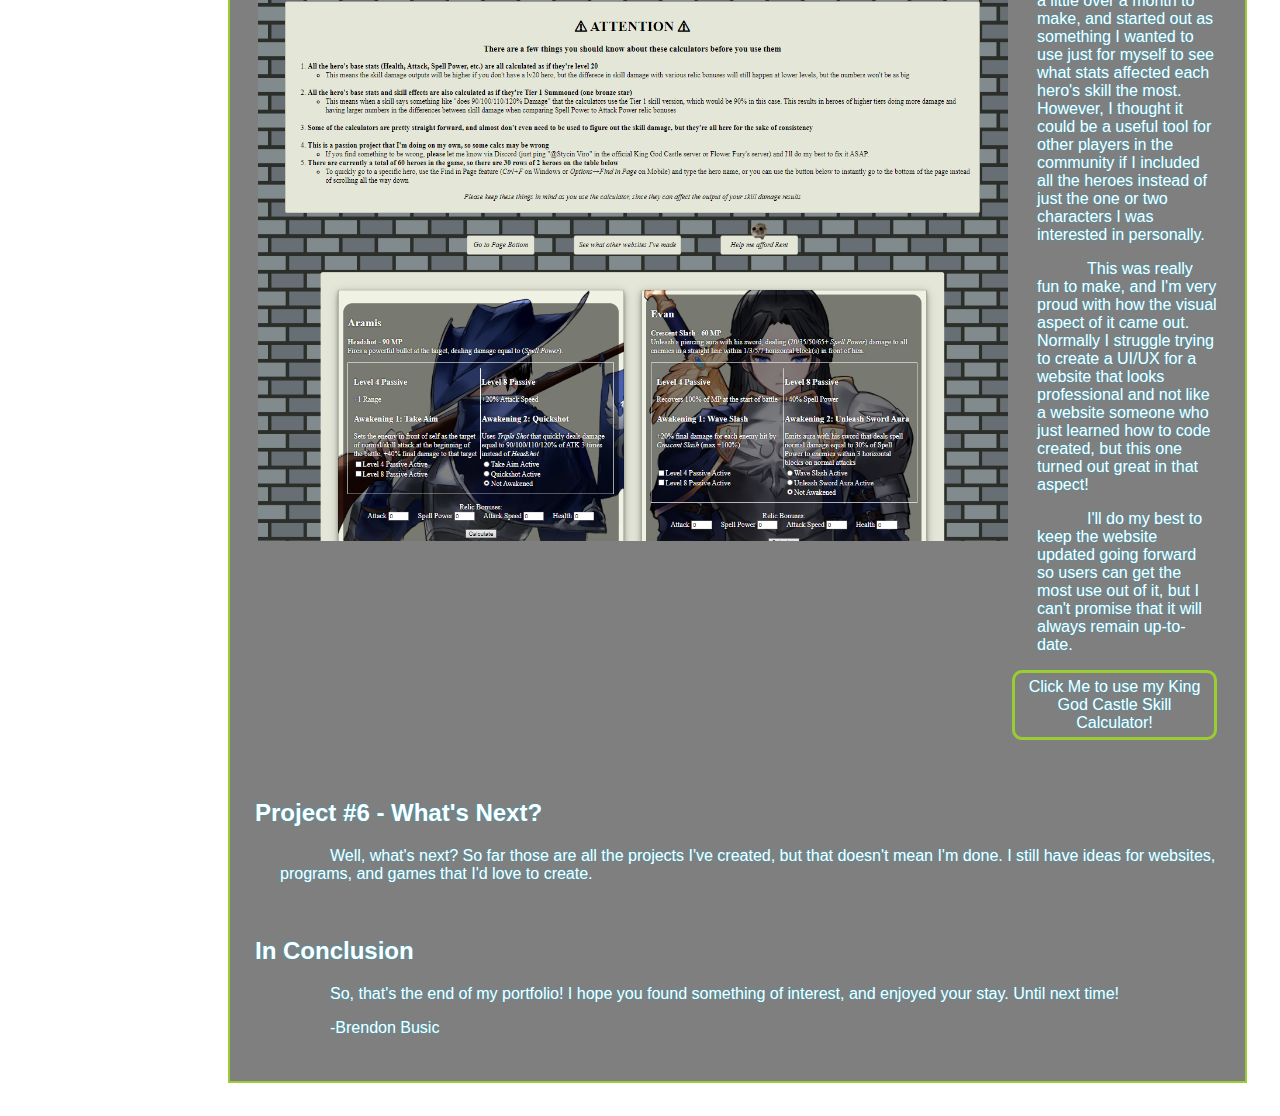
==== commit aecbdbe8: "Update index.html" ====
--- a/index.html
+++ b/index.html
@@ -10,7 +10,7 @@
 
 <div id="header">
     <span id="headerText">BusicMusic - Home Page</span><br/>
-    <span id="subText">Website Portfolio made for by Brendon Busic, by Brendon Busic</span>
+    <span id="subText">Website Portfolio made for Brendon Busic, by Brendon Busic</span>
 </div>
 
 <body>
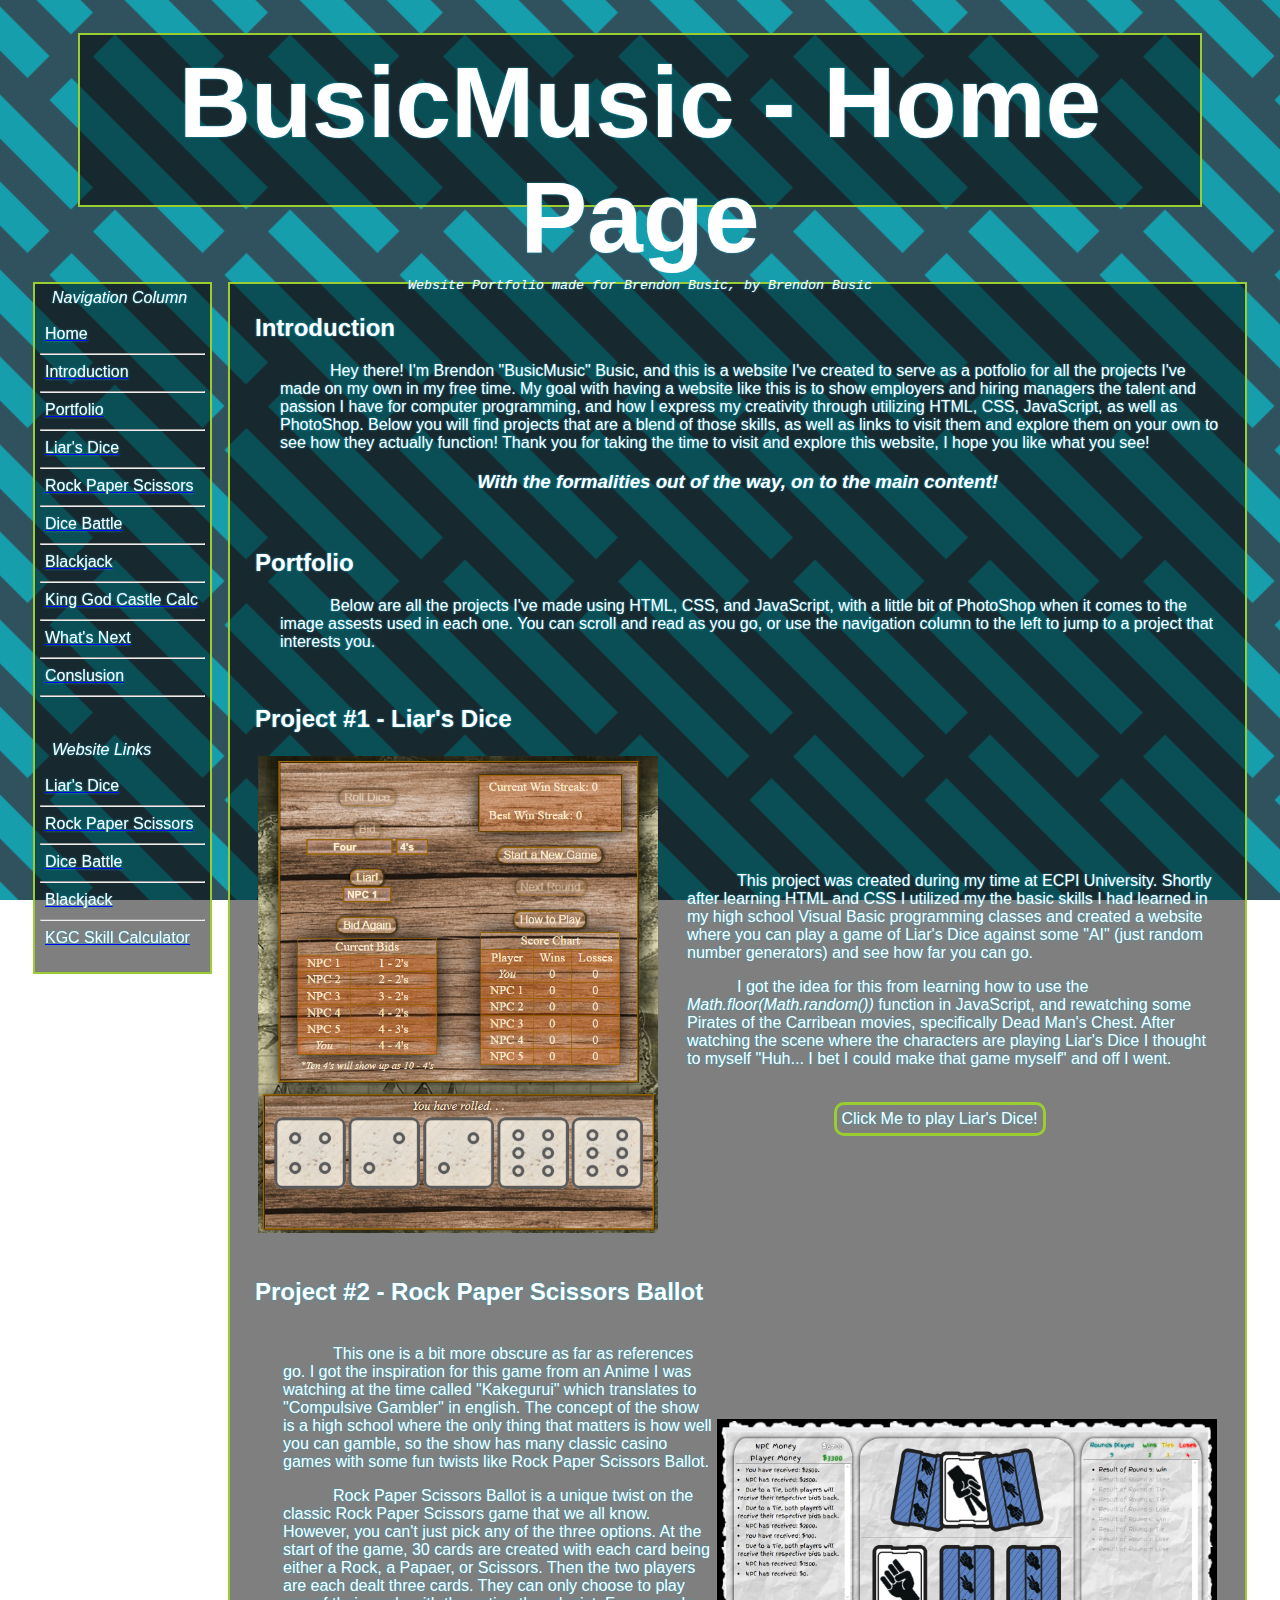
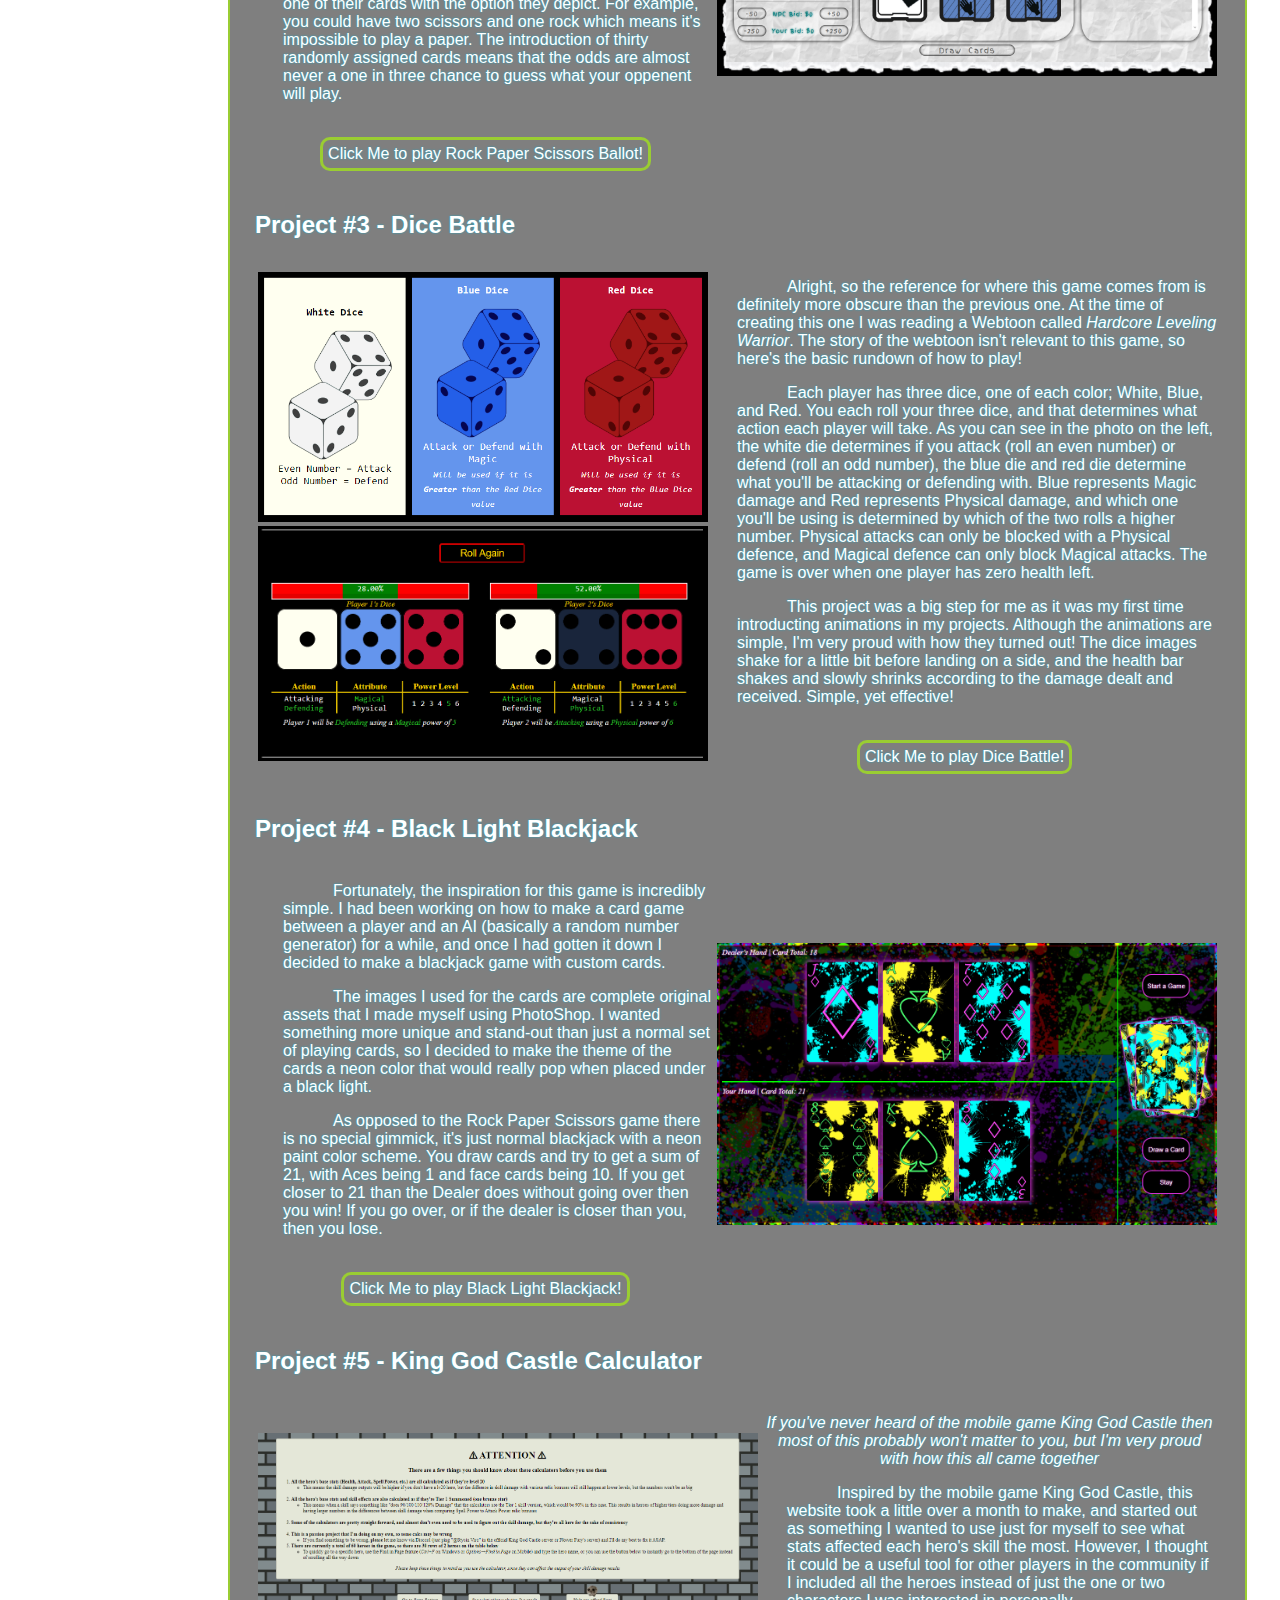
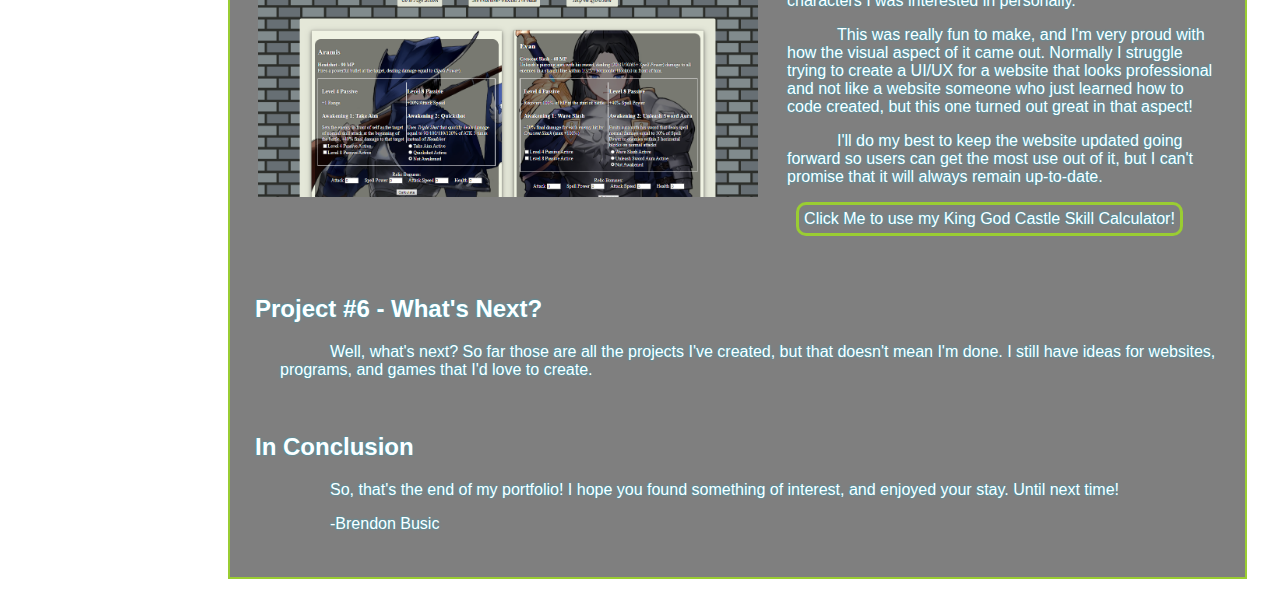
==== commit c6289ed3: "Update index.html" ====
--- a/index.html
+++ b/index.html
@@ -164,7 +164,7 @@
             <tr>
                 <td>
                     <p>
-                        <img src="KGC Skill Calc Screenshot1.png" style="width: 750px;"/>
+                        <img src="KGC Skill Calc Screenshot1.png" style="width: 500px;"/>
                     </p>
                 </td>
                 <td>
